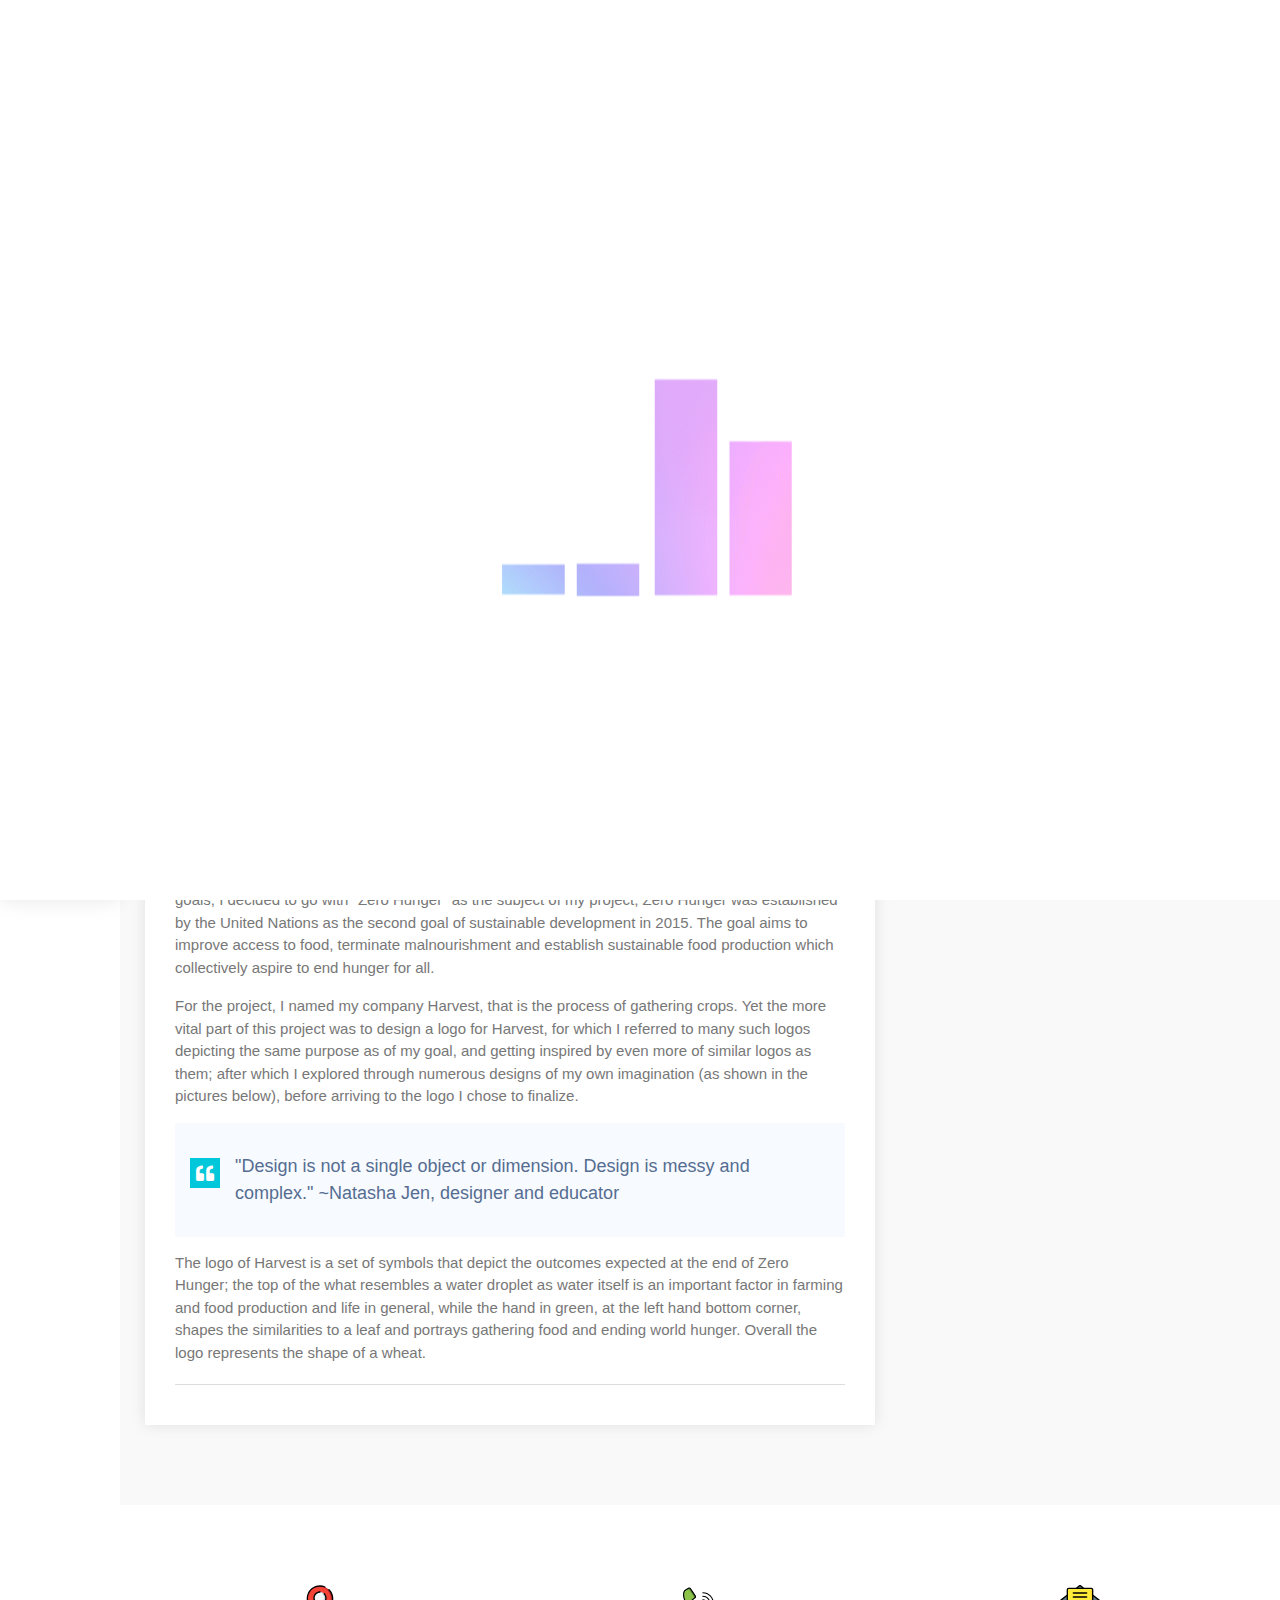
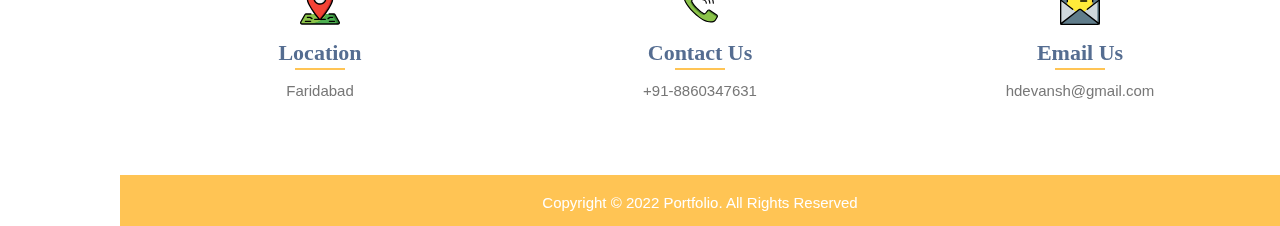
==== blog.html @ 3b9da75c "first commit" ====
<!doctype html>
<!-- 
Template Name: Portfolio Responsive HTML Template
Version: 1.0.6
Author: Kamleshyadav
Website: 
Purchase:
-->
<!--[if IE 8]> <html lang="en" class="ie8 no-js"> <![endif]-->
<!--[if IE 9]> <html lang="en" class="ie9 no-js"> <![endif]-->
<!--[if !IE]><!-->
<html lang="en">
	<head>
		<meta charset="utf-8">
		<meta name="viewport" content="width=device-width, initial-scale=1, shrink-to-fit=no">
		<meta name="description" content="Portfolio">
		<meta name="keywords" content="Creative, minimal, Portfolio, cv, business, Resume, Information, personal portfolio, Professional">
		<meta name="author" content="kamleshyadav">
		<meta name="MobileOptimized" content="320">
		<!--Start Style -->
		<link rel="stylesheet" href="assets/css/bootstrap.min.css">
		<link rel="stylesheet" href="assets/css/all.min.css">
		<link rel="stylesheet" href="assets/css/font.css">
		<link rel="stylesheet" href="assets/css/animate.css">
		<link rel="stylesheet" href="assets/css/style.css">
		<link rel="stylesheet" href="assets/css/scrollbar.css">
		<!-- Favicon Link -->
		<link rel="shortcut icon" type="image/png" href="assets/images/favicon.png">
		
		<title>Portfolio Responsive HTML Template</title>
	</head>
	<body>
		<!-- preloader section start -->
		<div class="preloader">
			<div class="status" ><img src="assets/images/2.gif" id="preloader_image" alt="loader">
			</div>
		</div>
		
		<!-- start side bar -->
		<div class="port_sidebar_wrapper mport_sidebar_wrapper">
			<div class="port_sidebar_profile">
				<a href="index.html" class="port_sidebar_position active">
					<div class="profile_circle ">
						<img src="assets/images/logo.png" alt="profile-image" class="img-fluid"/>
					</div>
				</a>
			</div>
			<div class="port_sidebar_nav">
				<div class="port_navigation">
					<ul class="nav_list">
						<li>
							<div class="tooltip_box">
								<a href="index.html#about_sec" class="siderbar_menuicon">
									<span class="first_micon">
										<svg class="nav_about_svg" xmlns="http://www.w3.org/2000/svg" xmlns:xlink="http://www.w3.org/1999/xlink" width="26px" height="26px">
											<defs>
											<filter id="Filter_0">
												<feFlood flood-color="rgb(255, 74, 74)" flood-opacity="1" result="floodOut" />
												<feComposite operator="atop" in="floodOut" in2="SourceGraphic" result="compOut" />
												<feBlend mode="normal" in="compOut" in2="SourceGraphic" />
											</filter>

											</defs>
											<g filter="url(#Filter_0)">
											<path fill-rule="evenodd"  fill="rgb(14, 15, 33)"
											 d="M21.937,13.863 L4.063,13.863 L4.063,7.776 L21.937,7.776 L21.937,13.863 ZM6.094,11.832 L19.906,11.832 L19.906,9.807 L6.094,9.807 L6.094,11.832 ZM21.937,3.866 L4.063,3.866 L4.063,5.897 L21.937,5.897 L21.937,3.866 ZM21.937,17.767 L12.188,17.767 L12.188,19.799 L21.937,19.799 L21.937,17.767 ZM10.156,21.830 L4.063,21.830 L4.063,15.742 L10.156,15.742 L10.156,21.830 ZM6.094,19.799 L8.125,19.799 L8.125,17.773 L6.094,17.773 L6.094,19.799 ZM22.953,26.000 L3.047,26.000 C1.367,26.000 0.000,24.633 0.000,22.953 L0.000,3.047 C0.000,1.367 1.367,0.000 3.047,0.000 L22.953,0.000 C24.633,0.000 26.000,1.367 26.000,3.047 L26.000,22.953 C26.000,24.633 24.633,26.000 22.953,26.000 L22.953,26.000 ZM3.047,2.031 C2.487,2.031 2.031,2.487 2.031,3.047 L2.031,22.953 C2.031,23.513 2.487,23.969 3.047,23.969 L22.953,23.969 C23.513,23.969 23.969,23.513 23.969,22.953 L23.969,3.047 C23.969,2.487 23.513,2.031 22.953,2.031 L3.047,2.031 Z"/>
											</g>
										</svg>
									</span>
									<span class="second_micon">
										
										<svg class="nav_about_svg" xmlns="http://www.w3.org/2000/svg" xmlns:xlink="http://www.w3.org/1999/xlink" width="26px" height="26px">
											<defs>
											<filter>
												<feFlood flood-color="rgb(255, 74, 74)" flood-opacity="1" result="floodOut" />
												<feComposite operator="atop" in="floodOut" in2="SourceGraphic" result="compOut" />
												<feBlend mode="normal" in="compOut" in2="SourceGraphic" />
											</filter>

											</defs>
											<g filter="url(#Filter_0)">
											<path fill-rule="evenodd"  fill="rgb(14, 15, 33)"
											 d="M21.937,13.863 L4.063,13.863 L4.063,7.776 L21.937,7.776 L21.937,13.863 ZM6.094,11.832 L19.906,11.832 L19.906,9.807 L6.094,9.807 L6.094,11.832 ZM21.937,3.866 L4.063,3.866 L4.063,5.897 L21.937,5.897 L21.937,3.866 ZM21.937,17.767 L12.188,17.767 L12.188,19.799 L21.937,19.799 L21.937,17.767 ZM10.156,21.830 L4.063,21.830 L4.063,15.742 L10.156,15.742 L10.156,21.830 ZM6.094,19.799 L8.125,19.799 L8.125,17.773 L6.094,17.773 L6.094,19.799 ZM22.953,26.000 L3.047,26.000 C1.367,26.000 0.000,24.633 0.000,22.953 L0.000,3.047 C0.000,1.367 1.367,0.000 3.047,0.000 L22.953,0.000 C24.633,0.000 26.000,1.367 26.000,3.047 L26.000,22.953 C26.000,24.633 24.633,26.000 22.953,26.000 L22.953,26.000 ZM3.047,2.031 C2.487,2.031 2.031,2.487 2.031,3.047 L2.031,22.953 C2.031,23.513 2.487,23.969 3.047,23.969 L22.953,23.969 C23.513,23.969 23.969,23.513 23.969,22.953 L23.969,3.047 C23.969,2.487 23.513,2.031 22.953,2.031 L3.047,2.031 Z"/>
											</g>
										</svg>										
									</span>
								</a>
								<span class="menu_tooltip">About</span>
							</div>
						</li>
						<li>
							<div class="tooltip_box">
								<a href="index.html#project_sec" class="siderbar_menuicon">
									<span class="first_micon">
										<svg class="nav__portfolio_svg" xmlns="http://www.w3.org/2000/svg" xmlns:xlink="http://www.w3.org/1999/xlink" width="26px" height="25px">
										<image  x="0px" y="0px" width="26px" height="25px"  xlink:href="[data-uri]" />
										</svg>										
									</span>
									<span class="second_micon">
										<svg class="nav__portfolio_svg" xmlns="http://www.w3.org/2000/svg" xmlns:xlink="http://www.w3.org/1999/xlink" width="26px" height="25px">
										<image  x="0px" y="0px" width="26px" height="25px"  xlink:href="[data-uri]" />
										</svg>
									</span>
								</a>
								<span class="menu_tooltip">Portfolio</span>
							</div>
						</li>
						<li>
							<div class="tooltip_box">
								<a href="index.html#testi_sec" class="siderbar_menuicon">
									<span class="first_micon">
										<svg class="nav_quotes_svg" xmlns="http://www.w3.org/2000/svg" viewBox="0 0 508.044 508.044">
											<g>
												<g>
													<path d="M0.108,352.536c0,66.794,54.144,120.938,120.937,120.938c66.794,0,120.938-54.144,120.938-120.938
														s-54.144-120.937-120.938-120.937c-13.727,0-26.867,2.393-39.168,6.61C109.093,82.118,230.814-18.543,117.979,64.303
														C-7.138,156.17-0.026,348.84,0.114,352.371C0.114,352.426,0.108,352.475,0.108,352.536z"/>
													<path d="M266.169,352.536c0,66.794,54.144,120.938,120.938,120.938s120.938-54.144,120.938-120.938S453.9,231.599,387.106,231.599
														c-13.728,0-26.867,2.393-39.168,6.61C375.154,82.118,496.875-18.543,384.04,64.303C258.923,156.17,266.034,348.84,266.175,352.371
														C266.175,352.426,266.169,352.475,266.169,352.536z"/>
												</g>
											</g>
										</svg>
									</span>
									<span class="second_micon">
										<svg class="nav_quotes_svg" xmlns="http://www.w3.org/2000/svg" viewBox="0 0 508.044 508.044">
											<g>
												<g>
													<path d="M0.108,352.536c0,66.794,54.144,120.938,120.937,120.938c66.794,0,120.938-54.144,120.938-120.938
														s-54.144-120.937-120.938-120.937c-13.727,0-26.867,2.393-39.168,6.61C109.093,82.118,230.814-18.543,117.979,64.303
														C-7.138,156.17-0.026,348.84,0.114,352.371C0.114,352.426,0.108,352.475,0.108,352.536z"/>
													<path d="M266.169,352.536c0,66.794,54.144,120.938,120.938,120.938s120.938-54.144,120.938-120.938S453.9,231.599,387.106,231.599
														c-13.728,0-26.867,2.393-39.168,6.61C375.154,82.118,496.875-18.543,384.04,64.303C258.923,156.17,266.034,348.84,266.175,352.371
														C266.175,352.426,266.169,352.475,266.169,352.536z"/>
												</g>
											</g>
										</svg>
									</span>
								</a>
								<span class="menu_tooltip">Testimonial</span>
							</div>
						</li>
						<li>
							<div class="tooltip_box">
								<a href="index.html#contact_sec" class="siderbar_menuicon">
									<span class="first_micon">
										<svg  xmlns="http://www.w3.org/2000/svg" viewBox="0 0 480.56 480.56" class="nav_contact_svg" width="20px" height="20px">
											<g>
												<g>
													<path d="M365.354,317.9c-15.7-15.5-35.3-15.5-50.9,0c-11.9,11.8-23.8,23.6-35.5,35.6c-3.2,3.3-5.9,4-9.8,1.8
														c-7.7-4.2-15.9-7.6-23.3-12.2c-34.5-21.7-63.4-49.6-89-81c-12.7-15.6-24-32.3-31.9-51.1c-1.6-3.8-1.3-6.3,1.8-9.4
														c11.9-11.5,23.5-23.3,35.2-35.1c16.3-16.4,16.3-35.6-0.1-52.1c-9.3-9.4-18.6-18.6-27.9-28c-9.6-9.6-19.1-19.3-28.8-28.8
														c-15.7-15.3-35.3-15.3-50.9,0.1c-12,11.8-23.5,23.9-35.7,35.5c-11.3,10.7-17,23.8-18.2,39.1c-1.9,24.9,4.2,48.4,12.8,71.3
														c17.6,47.4,44.4,89.5,76.9,128.1c43.9,52.2,96.3,93.5,157.6,123.3c27.6,13.4,56.2,23.7,87.3,25.4c21.4,1.2,40-4.2,54.9-20.9
														c10.2-11.4,21.7-21.8,32.5-32.7c16-16.2,16.1-35.8,0.2-51.8C403.554,355.9,384.454,336.9,365.354,317.9z"/>
													<path d="M346.254,238.2l36.9-6.3c-5.8-33.9-21.8-64.6-46.1-89c-25.7-25.7-58.2-41.9-94-46.9l-5.2,37.1
														c27.7,3.9,52.9,16.4,72.8,36.3C329.454,188.2,341.754,212,346.254,238.2z"/>
													<path d="M403.954,77.8c-42.6-42.6-96.5-69.5-156-77.8l-5.2,37.1c51.4,7.2,98,30.5,134.8,67.2c34.9,34.9,57.8,79,66.1,127.5
														l36.9-6.3C470.854,169.3,444.354,118.3,403.954,77.8z"/>
												</g>
											</g>
										</svg>
									</span>
									<span class="second_micon">
										<svg  xmlns="http://www.w3.org/2000/svg" viewBox="0 0 480.56 480.56" class="nav_contact_svg" width="20px" height="20px">
											<g>
												<g>
													<path d="M365.354,317.9c-15.7-15.5-35.3-15.5-50.9,0c-11.9,11.8-23.8,23.6-35.5,35.6c-3.2,3.3-5.9,4-9.8,1.8
														c-7.7-4.2-15.9-7.6-23.3-12.2c-34.5-21.7-63.4-49.6-89-81c-12.7-15.6-24-32.3-31.9-51.1c-1.6-3.8-1.3-6.3,1.8-9.4
														c11.9-11.5,23.5-23.3,35.2-35.1c16.3-16.4,16.3-35.6-0.1-52.1c-9.3-9.4-18.6-18.6-27.9-28c-9.6-9.6-19.1-19.3-28.8-28.8
														c-15.7-15.3-35.3-15.3-50.9,0.1c-12,11.8-23.5,23.9-35.7,35.5c-11.3,10.7-17,23.8-18.2,39.1c-1.9,24.9,4.2,48.4,12.8,71.3
														c17.6,47.4,44.4,89.5,76.9,128.1c43.9,52.2,96.3,93.5,157.6,123.3c27.6,13.4,56.2,23.7,87.3,25.4c21.4,1.2,40-4.2,54.9-20.9
														c10.2-11.4,21.7-21.8,32.5-32.7c16-16.2,16.1-35.8,0.2-51.8C403.554,355.9,384.454,336.9,365.354,317.9z"/>
													<path d="M346.254,238.2l36.9-6.3c-5.8-33.9-21.8-64.6-46.1-89c-25.7-25.7-58.2-41.9-94-46.9l-5.2,37.1
														c27.7,3.9,52.9,16.4,72.8,36.3C329.454,188.2,341.754,212,346.254,238.2z"/>
													<path d="M403.954,77.8c-42.6-42.6-96.5-69.5-156-77.8l-5.2,37.1c51.4,7.2,98,30.5,134.8,67.2c34.9,34.9,57.8,79,66.1,127.5
														l36.9-6.3C470.854,169.3,444.354,118.3,403.954,77.8z"/>
												</g>
											</g>
										</svg>
									</span>
								</a>
								<span class="menu_tooltip">Contact</span>
							</div>
						</li>
					</ul>
				</div>
			</div>
			<div class="port_sidebar_social">
				<div class="port__social_box">
					<div class="port__followus">
						<p>Follow Me</p>
					</div>
					<ul class="social_list">
						<li>
							<a href="https://www.behance.net/devanshhasija" class="siderbar_icon" target="_blank">
								<span class="first_icon"><i class="fab fa-behance nav_in"></i></span>
								<span class="second_icon"><i class="fab fa-behance nav_in"></i></span>
							</a>
						</li>
						<li>
							<a href="https://www.linkedin.com/in/hdevansh/" class="siderbar_icon" target="_blank">
								<span class="first_icon"><i class="fab fa-linkedin-in nav_in"></i></span>
								<span class="second_icon"><i class="fab fa-linkedin-in nav_in"></i></span>
							</a>
						</li>
						<li>
							<a href="https://api.whatsapp.com/send?phone=8860347631&text=Hey,%20I%20am%20Devansh" class="siderbar_icon" target="_blank">
								<span class="first_icon"><i class="fab fa-whatsapp nav_whats"></i></span>
								<span class="second_icon"><i class="fab fa-whatsapp nav_whats"></i></span>
							</a>
						</li>
						<li>
							<a href="https://www.instagram.com/devanshhasija/" class="siderbar_icon" target="_blank">
								<span class="first_icon"><i class="fab fa-instagram nav_insta"></i></span>
								<span class="second_icon"><i class="fab fa-instagram nav_insta"></i></span>
							</a>
						</li>
						
					</ul>
				</div>	
			</div>
		</div>
		<!-- End side bar -->
		<div class="port_togglebox">
			<span></span>
			<span></span>
			<span></span>
		</div>
		<!-- ================== start inner section ================== -->
		<div class="port_sec_warapper"> 
			<div class="port_singleblog_wrapper prt_toppadder80 prt_bottompadder80 ">
				<div class="container">
					<div class="row">
						<div class="col-lg-8">
							<div class="blog_wrapper">
								<div class="blog_data">
									<div class="blog_thumb">
										<div class="slideshow-container">
											<div class="mySlides dis">
											  <img src="assets/images/logoPdf/logo_compressed_page-0001.jpg" style="width:100%">
											</div>
										  
											<div class="mySlides dis">
											  <img src="assets/images/logoPdf/logo_compressed_page-0002.jpg" style="width:100%">
											</div>
										  
											<div class="mySlides dis">
											  <img src="assets/images/logoPdf/logo_compressed_page-0003.jpg" style="width:100%">
											</div>

											<div class="mySlides dis">
												<img src="assets/images/logoPdf/logo_compressed_page-0004.jpg" style="width:100%">
											  </div>
											
											  <div class="mySlides dis">
												<img src="assets/images/logoPdf/logo_compressed_page-0005.jpg" style="width:100%">
											  </div>
											
											  <div class="mySlides dis">
												<img src="assets/images/logoPdf/logo_compressed_page-0006.jpg" style="width:100%">
											  </div>

											  <div class="mySlides dis">
												<img src="assets/images/logoPdf/logo_compressed_page-0007.jpg" style="width:100%">
											  </div>
											
											  <div class="mySlides dis">
												<img src="assets/images/logoPdf/logo_compressed_page-0008.jpg" style="width:100%">
											  </div>
											
											  <div class="mySlides dis">
												<img src="assets/images/logoPdf/logo_compressed_page-0009.jpg" style="width:100%">
											  </div>

											  <div class="mySlides dis">
												<img src="assets/images/logoPdf/logo_compressed_page-0010.jpg" style="width:100%">
											  </div>
											
											  <div class="mySlides dis">
												<img src="assets/images/logoPdf/logo_compressed_page-0011.jpg" style="width:100%">
											  </div>
											
											  <div class="mySlides dis">
												<img src="assets/images/logoPdf/logo_compressed_page-0012.jpg" style="width:100%">
											  </div>

											  <div class="mySlides dis">
												<img src="assets/images/logoPdf/logo_compressed_page-0013.jpg" style="width:100%">
											  </div>
											
											  <div class="mySlides dis">
												<img src="assets/images/logoPdf/logo_compressed_page-0014.jpg" style="width:100%">
											  </div>
											
											  <div class="mySlides dis">
												<img src="assets/images/logoPdf/logo_compressed_page-0015.jpg" style="width:100%">
											  </div>

											  <div class="mySlides dis">
												<img src="assets/images/logoPdf/logo_compressed_page-0016.jpg" style="width:100%">
											  </div>
										  
											<a class="prev" onclick="plusSlides(-1)">&#10094;</a>
											<a class="next" onclick="plusSlides(1)">&#10095;</a>
										  </div>
									</div>
									<div class="blog_content">
										<div class="blog_postinfo pb-3">
											<ul>
												<li><a href="javascript:;"> <i class="fas fa-calendar-alt"></i> january 21st, 2019</a></li>
											</ul>
										</div>
										<h4 class="blog_heading">How To Make A Logo.</h4>
										<p class="pt-3 pb-3">The logo was derived after taking into consideration the seventeen goals of sustainable development (utilizing the scarce resources for the current society in a manner that does not compromise the caliber of the future generations to meet their own requirements), that are; No Poverty, Zero Hunger, Good Health and Well Being, Quality Education, Gender Equality, Clean Water and Sanitation, Affordable and Clean Energy, Decent Work and Economic Growth, Industry, Innovation and Infrastructure, Reduced Inequality, Sustainable Cities and Communities, Responsible Consumption and Production, Climate Action, Life Below Water, Life On Land, Peace, Justice, and Strong Institutions, and last but not the least; Partnerships for the Goals. After a brief inspection of all these goals, I decided to go with "Zero Hunger" as the subject of my project; Zero Hunger was established by the United Nations as the second goal of sustainable development in 2015. The goal aims to improve access to food, terminate malnourishment and establish sustainable food production which collectively aspire to end hunger for all.</p>
										
										<p>For the project, I named my company Harvest, that is the process of gathering crops. Yet the more vital part of this project was to design a logo for Harvest, for which I referred to many such logos depicting the same purpose as of my goal, and getting inspired by even more of similar logos as them; after which I explored through numerous designs of my own imagination (as shown in the pictures below), before arriving to the logo I chose to finalize.</p>
										<blockquote>
											<i class="fas fa-quote-left blockquote_icon"></i>"Design is not a single object or dimension. Design is messy and complex." ~Natasha Jen, designer and educator</blockquote>
										<p>The logo of Harvest is a set of symbols that depict the outcomes expected at the end of Zero Hunger; the top of the what resembles a water droplet as water itself is an important factor in farming and food production and life in general, while the hand in green, at the left hand bottom corner, shapes the similarities  to a leaf and portrays gathering food and ending world hunger. Overall the logo represents the shape of a wheat.</p>
										<div class="blog_shareinfo">
										</div>
									</div>
								</div>
							</div>
						</div>
						<div class="col-lg-4">
							<div class="blogsidebar_wrapper">
								<div class="widget repost_widget">
									<h4 class="widget_title">Recent Post</h4>
									<div class="widget_rp">
										<ul>
											<li>
												<div class="rp_thumb"><a href="blog2.html"><img src="http://via.placeholder.com/90x90" alt="image" class="img-fluid"/></a></div>
												<div class="rp_data">
												<a href="blog2.html" class="rp_heading">Event Promo Animation Video | After Effects</a>
												<div><a href="blog2.html" class="rp_date">january 21st, 2019</a></div>
												</div>
											</li>
											<li>
												<div class="rp_thumb"><a href="blog1.html"><img src="http://via.placeholder.com/90x90" alt="image" class="img-fluid"/></a></div>
												<div class="rp_data">
												<a href="blog1.html" class="rp_heading">From A to Zine: When Artemis met Parzival</a>
												<div><a href="blog1.html" class="rp_date">january 21st, 2019</a></div>
												</div>
											</li>
											<li>
												<div class="rp_thumb"><a href="blog3.html"><img src="http://via.placeholder.com/90x90" alt="image" class="img-fluid"/></a></div>
												<div class="rp_data">
												<a href="blog3.html" class="rp_heading">Sun Conure: Guide to a perfect animal</a>
												<div><a href="blog3.html" class="rp_date">January 21st, 2019</a></div>
												</div>
											</li>
											<li>
												<div class="rp_thumb"><a href="blog4.html"><img src="http://via.placeholder.com/90x90" alt="image" class="img-fluid"/></a></div>
												<div class="rp_data">
												<a href="blog4.html" class="rp_heading">Advertisement Review</a>
												<div><a href="blog4.html" class="rp_date">January 21st, 2019</a></div>
												</div>
											</li>
											<li>
												<div class="rp_thumb"><a href="blog5.html"><img src="http://via.placeholder.com/90x90" alt="image" class="img-fluid"/></a></div>
												<div class="rp_data">
												<a href="blog5.html" class="rp_heading">How to Help Delivery Drivers in Covid-19</a>
												<div><a href="blog5.html" class="rp_date">January 21st, 2019</a></div>
												</div>
											</li>
										</ul>
									</div>
								</div>
							</div>
						</div>	
					</div>	
				</div>
			</div>	
			<div class="port_footer_setions prt_toppadder80"> <!-- start footer section  -->
					<div class="footer_section">
						<div class="container">
							<div class="footer_contact_info">
								<div class="row">
									<div class="col-sm-4 text-center">
										<div class="contact_info">
											<div class="info_img">
												<svg xmlns="http://www.w3.org/2000/svg" viewBox="0 0 511.998 511.998" style="enable-background:new 0 0 511.998 511.998;" width="40px" height="40px">
												<g transform="translate(0 -1)">
													<g transform="translate(1 2)">
														<path style="fill:#8BC34A;" d="M371.27,370.218h60.817c6.507-0.055,12.539,3.398,15.787,9.037l52.463,93.867
															c2.889,5.405,2.659,11.945-0.605,17.133c-3.263,5.188-9.058,8.228-15.182,7.964H25.457c-6.123,0.264-11.918-2.776-15.182-7.964
															c-3.263-5.188-3.494-11.728-0.605-17.133l52.463-93.867c3.247-5.639,9.28-9.092,15.787-9.037H371.27z"/>
														<path style="fill:#2E7D32;" d="M484.55,498.218H127.003c0,0,170.667-17.067,213.333-128h91.733
															c6.513-0.07,12.554,3.391,15.787,9.045l52.48,93.867c2.885,5.405,2.652,11.941-0.611,17.126
															C496.463,495.441,490.671,498.48,484.55,498.218z"/>
														<path style="fill:#4CAF50;" d="M450.417,498.218H127.003c0,0,170.667-17.067,213.333-128h57.6
															c6.513-0.07,12.554,3.391,15.787,9.045l52.48,93.867c2.885,5.405,2.652,11.941-0.611,17.126
															C462.33,495.441,456.538,498.48,450.417,498.218z"/>
														<path style="fill:#C52828;" d="M417.137,174.207c0,22.357-10.155,50.688-25.344,80.555
															c-16.467,31.182-35.086,61.178-55.723,89.771c-20.309,28.587-40.533,54.357-55.723,72.96c-4.608,5.717-8.789,10.667-12.288,14.933
															c-3.195,3.81-7.897,6.032-12.869,6.081c-4.972,0.049-9.717-2.079-12.987-5.825l-0.256-0.256
															c-3.499-4.267-7.68-9.216-12.288-14.933c-15.189-18.603-35.499-44.373-55.723-72.96c-20.667-28.573-39.288-58.571-55.723-89.771
															c-15.189-29.867-25.344-58.197-25.344-80.555c-0.104-65.237,38.901-124.181,98.987-149.589
															c16.004-6.802,33.009-10.952,50.347-12.288c4.181-0.341,8.533-0.512,12.8-0.512c43.021,0,84.279,17.099,114.688,47.531
															C400.151,89.802,417.224,131.135,417.137,174.207z"/>
														<path style="fill:#F44335;" d="M391.537,174.207c0,22.357-10.155,50.688-25.344,80.555
															c-16.467,31.182-35.086,61.178-55.723,89.771c-20.309,28.587-40.533,54.357-55.723,72.96c-4.608,5.717-8.789,10.667-12.288,14.933
															l-0.256,0.256l-0.256-0.256c-3.499-4.267-7.68-9.216-12.288-14.933c-15.189-18.603-35.499-44.373-55.723-72.96
															c-20.667-28.573-39.288-58.571-55.723-89.771c-15.189-29.867-25.344-58.197-25.344-80.555
															c-0.104-65.237,38.901-124.181,98.987-149.589c16.004-6.802,33.009-10.952,50.347-12.288c17.338,1.336,34.343,5.486,50.347,12.288
															C352.649,50.009,391.661,108.964,391.537,174.207z"/>
														<path style="fill:#CFD8DC;" d="M331.803,165.418c-0.066,42.388-34.412,76.734-76.8,76.8c-4.287,0.005-8.568-0.337-12.8-1.024
															c-36.92-6.316-63.914-38.32-63.914-75.776s26.994-69.46,63.914-75.776c4.232-0.687,8.513-1.029,12.8-1.024
															C297.392,88.683,331.738,123.029,331.803,165.418z"/>
														<path style="fill:#F5F5F5;" d="M306.203,165.418c-0.088,37.454-27.089,69.423-64,75.776c-36.92-6.316-63.914-38.32-63.914-75.776
															s26.994-69.46,63.914-75.776C279.115,95.994,306.116,127.964,306.203,165.418z"/>
													</g>
													<g>
														<path d="M167.974,351.473c21.086,29.73,42.138,56.32,56.09,73.446c2.031,2.492,3.934,4.804,5.777,7.031h-42.103
															c-4.713,0-8.533,3.82-8.533,8.533s3.82,8.533,8.533,8.533H324.27c4.713,0,8.533-3.82,8.533-8.533s-3.821-8.533-8.533-8.533
															h-42.103c1.843-2.227,3.746-4.54,5.786-7.031c13.943-17.067,34.987-43.716,56.081-73.446
															c20.929-28.905,39.767-59.267,56.371-90.854c17.425-34.219,26.266-62.626,26.266-84.437c0.058-45.321-17.926-88.801-49.98-120.841
															c-2.141-2.22-5.313-3.112-8.297-2.333c-2.984,0.779-5.316,3.107-6.099,6.09c-0.783,2.983,0.104,6.156,2.321,8.3
															c28.852,28.844,45.039,67.985,44.988,108.783c0,19.098-8.209,44.902-24.405,76.689c-16.229,30.855-34.64,60.512-55.091,88.747
															c-20.804,29.346-41.6,55.637-55.381,72.533c-4.582,5.615-8.704,10.581-12.22,14.78c-1.641,1.874-4.011,2.948-6.502,2.948
															c-2.491,0-4.861-1.075-6.502-2.948c-3.516-4.198-7.637-9.165-12.22-14.78c-13.781-16.887-34.577-43.179-55.381-72.533
															c-20.451-28.234-38.862-57.892-55.091-88.747c-16.213-31.787-24.405-57.591-24.405-76.689
															c-0.005-61.809,36.959-117.627,93.867-141.747c38.238-16.034,81.314-16.034,119.552,0c2.808,1.191,6.038,0.793,8.472-1.044
															c2.435-1.836,3.705-4.832,3.332-7.859c-0.373-3.027-2.332-5.625-5.14-6.815c-86.898-36.652-187.056,4.062-223.735,90.948
															c-8.895,21.046-13.457,43.669-13.414,66.517c0,21.811,8.841,50.219,26.266,84.48C128.208,292.234,147.047,322.582,167.974,351.473
															z"/>
														<path d="M256.003,99.151c4.713,0,8.533-3.821,8.533-8.533c0-4.713-3.821-8.533-8.533-8.533
															c-40.71-0.001-75.752,28.757-83.695,68.685c-7.943,39.928,13.426,79.906,51.037,95.486c37.611,15.58,80.99,2.421,103.608-31.428
															c22.618-33.849,18.175-78.962-10.611-107.749c-2.142-2.218-5.315-3.108-8.299-2.327c-2.983,0.781-5.313,3.111-6.094,6.094
															c-0.781,2.984,0.109,6.156,2.327,8.299c23.03,23.029,26.585,59.118,8.492,86.198c-18.093,27.08-52.796,37.608-82.885,25.146
															c-30.089-12.462-47.186-44.444-40.833-76.387S223.435,99.152,256.003,99.151z"/>
														<path d="M26.457,508.751H485.55c9.426,0.114,18.192-4.829,22.972-12.954c4.539-7.633,4.64-17.113,0.265-24.841l-52.48-93.867
															c-4.745-8.34-13.624-13.466-23.219-13.406H372.27c-4.713,0-8.533,3.821-8.533,8.533c0,4.713,3.821,8.533,8.533,8.533h60.817
															c3.416-0.066,6.603,1.715,8.337,4.659l52.463,93.867c1.429,2.442,1.399,5.471-0.077,7.885c-1.743,2.88-4.895,4.605-8.26,4.523
															H26.457c-3.362,0.08-6.51-1.646-8.252-4.523c-1.476-2.414-1.505-5.443-0.077-7.885l52.463-93.867
															c1.731-2.943,4.915-4.724,8.329-4.659h60.817c4.713,0,8.533-3.821,8.533-8.533c0-4.713-3.821-8.533-8.533-8.533H78.92
															c-9.6-0.063-18.486,5.063-23.236,13.406L3.212,470.957c-4.375,7.728-4.274,17.208,0.265,24.841
															C8.258,503.925,17.028,508.868,26.457,508.751z"/>
														<path d="M418.137,406.351h-34.133c-1.685,0.003-3.332,0.501-4.736,1.434l-25.6,17.067c-3.921,2.616-4.979,7.915-2.364,11.836
															c2.616,3.921,7.915,4.979,11.836,2.364l23.424-15.633h31.573c4.713,0,8.533-3.82,8.533-8.533S422.85,406.351,418.137,406.351z"/>
														<path d="M366.937,466.084c0,4.713,3.82,8.533,8.533,8.533h68.267c4.713,0,8.533-3.82,8.533-8.533s-3.821-8.533-8.533-8.533H375.47
															C370.757,457.551,366.937,461.371,366.937,466.084z"/>
														<path d="M153.603,440.484c3.762,0.005,7.083-2.455,8.176-6.055c1.093-3.6-0.301-7.491-3.431-9.578l-25.6-17.067
															c-1.406-0.934-3.056-1.433-4.745-1.434H93.87c-4.713,0-8.533,3.82-8.533,8.533s3.821,8.533,8.533,8.533h31.573l23.45,15.633
															C150.288,439.981,151.927,440.48,153.603,440.484z"/>
														<path d="M68.27,457.551c-4.713,0-8.533,3.821-8.533,8.533s3.821,8.533,8.533,8.533h68.267c4.713,0,8.533-3.82,8.533-8.533
															s-3.82-8.533-8.533-8.533H68.27z"/>
													</g>
												</g>
												</svg>

											</div>
											<h2 class="footer_heading">Location</h2>
											<p>Faridabad</p>
										</div>
									</div>
									<div class="col-sm-4 text-center">
										<div class="contact_info">
											<div class="info_img">
												<svg xmlns="http://www.w3.org/2000/svg" viewBox="0 0 512.076 512.076" width="35px" height="40px">
												<g transform="translate(-1 -1)">
													<g transform="translate(2 2)">
														<path style="fill:#558B30;" d="M499.423,430.246l-26.027,43.349c-4.39,7.359-10.476,13.561-17.749,18.091
															c-4.15,2.614-8.665,4.598-13.397,5.888c-43.179,11.861-138.496,14.336-291.243-138.496S0.649,111.014,12.511,67.835
															c1.29-4.732,3.274-9.247,5.888-13.397c4.53-7.274,10.732-13.359,18.091-17.749l43.349-26.027
															c9.899-5.927,22.707-3.035,29.099,6.571l37.632,56.32l31.488,47.275c6.226,9.447,4.187,22.088-4.693,29.099l-10.411,8.107
															l-28.416,22.016c-8.363,6.532-10.781,18.151-5.717,27.477c11.435,20.48,22.187,44.629,75.605,98.133s77.653,64.171,98.133,75.605
															c9.326,5.063,20.945,2.646,27.477-5.717l22.016-28.416l8.107-10.411c7.011-8.881,19.651-10.919,29.099-4.693l48.725,32.512
															l54.869,36.608C502.457,407.538,505.349,420.347,499.423,430.246z"/>
														<path style="fill:#8BC34A;" d="M482.356,447.312l-26.027,43.349c-0.256,0.341-0.427,0.683-0.683,1.024
															c-4.15,2.614-8.665,4.598-13.397,5.888c-43.179,11.861-138.496,14.336-291.243-138.496S0.649,111.014,12.511,67.835
															c1.29-4.732,3.274-9.247,5.888-13.397c0.341-0.256,0.683-0.427,1.024-0.683l43.349-26.027c9.899-5.927,22.707-3.035,29.099,6.571
															l37.632,56.32l31.488,47.275c6.15,9.464,4.12,22.049-4.693,29.099l-28.587,22.187l-10.24,7.936
															c-8.382,6.52-10.803,18.155-5.717,27.477c11.435,20.48,22.187,44.629,75.605,98.133s77.653,64.171,98.133,75.605
															c9.323,5.086,20.957,2.665,27.477-5.717l7.936-10.24l22.187-28.587c7.05-8.814,19.635-10.843,29.099-4.693l48.725,32.512
															l54.869,36.608C485.391,424.605,488.283,437.414,482.356,447.312z"/>
													</g>
													<g>
														<path d="M406.413,513.056c13.543,0.058,27.033-1.704,40.107-5.239c15.212-4.264,28.18-14.256,36.181-27.878l26.061-43.315
															c8.301-13.791,4.282-31.672-9.122-40.585l-103.646-69.12c-13.153-8.701-30.785-5.838-40.508,6.579l-30.191,38.818
															c-3.881,5.116-10.933,6.6-16.546,3.482l-5.743-3.166c-19.038-10.377-42.726-23.296-90.453-71.04
															c-47.727-47.744-60.672-71.45-71.049-90.453l-3.149-5.743c-3.161-5.612-1.705-12.695,3.413-16.606l38.793-30.182
															c12.412-9.725,15.279-27.351,6.588-40.508l-69.12-103.646C109.12,1.056,91.25-2.966,77.461,5.323L34.12,31.358
															C20.502,39.364,10.511,52.33,6.242,67.539c-15.607,56.866-3.866,155.008,140.706,299.597
															C261.952,482.131,347.567,513.056,406.413,513.056z M22.703,72.054c3.116-10.968,10.354-20.307,20.198-26.061l43.341-26.001
															c5.983-3.6,13.739-1.855,17.604,3.959l37.547,56.371l31.514,47.266c3.774,5.707,2.534,13.356-2.85,17.579l-38.801,30.182
															c-11.808,9.029-15.18,25.366-7.91,38.332l3.081,5.598c10.906,20.002,24.465,44.885,73.967,94.379s74.377,63.053,94.37,73.958
															l5.606,3.089c12.966,7.269,29.303,3.898,38.332-7.91l30.182-38.801c4.224-5.381,11.87-6.62,17.579-2.85l103.637,69.12
															c5.819,3.863,7.564,11.622,3.959,17.604l-26.001,43.341c-5.746,9.832-15.072,17.061-26.027,20.173
															c-52.497,14.413-144.213,2.475-283.008-136.32S8.29,124.559,22.703,72.054z"/>
														<path d="M291.161,86.39c80.081,0.089,144.977,64.986,145.067,145.067c0,4.713,3.821,8.533,8.533,8.533
															c4.713,0,8.533-3.821,8.533-8.533c-0.099-89.503-72.631-162.035-162.133-162.133c-4.713,0-8.533,3.82-8.533,8.533
															C282.628,82.569,286.448,86.39,291.161,86.39z"/>
														<path d="M291.161,137.59c51.816,0.061,93.806,42.051,93.867,93.867c0,4.713,3.82,8.533,8.533,8.533s8.533-3.821,8.533-8.533
															c-0.071-61.238-49.696-110.863-110.933-110.933c-4.713,0-8.533,3.821-8.533,8.533C282.628,133.769,286.448,137.59,291.161,137.59z
															"/>
														<path d="M291.161,188.79c23.552,0.028,42.638,19.114,42.667,42.667c0,4.713,3.82,8.533,8.533,8.533s8.533-3.821,8.533-8.533
															c-0.038-32.974-26.759-59.696-59.733-59.733c-4.713,0-8.533,3.821-8.533,8.533S286.448,188.79,291.161,188.79z"/>
													</g>
												</g>
												</svg>
											</div>
											<h2 class="footer_heading">Contact Us</h2>
											<p><a href="javascript:;">+91-8860347631</a></p>
										</div>
									</div>
									<div class="col-sm-4 text-center">
										<div class="contact_info">
											<div class="info_img">
												<svg xmlns="http://www.w3.org/2000/svg" viewBox="0 0 511.991 511.991" width="40px" height="40px">
												<g>
													<g transform="translate(1 1)">
														<path style="fill:#607D8B;" d="M502.458,195.243v290.133c-0.028,9.414-7.653,17.039-17.067,17.067h-460.8
															c-9.414-0.028-17.039-7.653-17.067-17.067V195.243l3.584-2.731l2.133,2.731h483.499l2.133-2.731L502.458,195.243z"/>
														<path style="fill:#CFD8DC;" d="M476.858,195.243v290.133c-0.028,9.414-7.653,17.039-17.067,17.067h-435.2
															c-9.414-0.028-17.039-7.653-17.067-17.067V195.243h463.616l2.133-2.731L476.858,195.243z"/>
														<path style="fill:#607D8B;" d="M498.874,192.513l-2.133,2.731l-233.216,179.2h-17.067l-233.216-179.2l-2.133-2.731l81.749-63.573
															l112.469-87.296l39.339-30.549c6.054-4.779,14.596-4.779,20.651,0l39.339,30.549l112.469,87.296L498.874,192.513z"/>
														<path style="fill:#FDD834;" d="M417.125,58.71v197.717l-25.6,19.712l-128,98.304h-17.067l-153.6-118.016V58.71
															c0.028-9.414,7.653-17.039,17.067-17.067h290.133C409.472,41.671,417.097,49.296,417.125,58.71z"/>
														<path style="fill:#FFEB3A;" d="M391.525,58.71v217.429l-128,98.304h-17.067l-153.6-118.016V58.71
															c0.028-9.414,7.653-17.039,17.067-17.067h264.533C383.872,41.671,391.497,49.296,391.525,58.71z"/>
														<path style="fill:#607D8B;" d="M499.13,495.446c-3.185,4.409-8.299,7.014-13.739,6.997h-460.8
															c-5.439,0.016-10.553-2.588-13.739-6.997l195.499-151.808l38.315-29.781c6.054-4.779,14.596-4.779,20.651,0l38.315,29.781
															L499.13,495.446z"/>
													</g>
													<g>
														<path d="M511.539,193.999c-0.118-0.505-0.281-0.999-0.486-1.476c-0.244-0.452-0.529-0.881-0.853-1.28
															c-0.338-0.489-0.727-0.941-1.161-1.348c-0.137-0.119-0.196-0.282-0.341-0.393l-82.039-63.735V59.71
															c0-14.138-11.462-25.6-25.6-25.6h-92.476L271.556,5.361c-9.149-7.128-21.972-7.128-31.121,0L203.401,34.11h-92.476
															c-14.138,0-25.6,11.462-25.6,25.6v66.057L3.294,189.502c-0.145,0.111-0.205,0.273-0.341,0.393
															c-0.434,0.407-0.823,0.859-1.161,1.348c-0.324,0.399-0.61,0.828-0.853,1.28c-0.207,0.476-0.37,0.97-0.486,1.476
															c-0.178,0.555-0.295,1.127-0.35,1.707c0,0.171-0.102,0.324-0.102,0.503v290.167c0.034,2.748,0.515,5.471,1.425,8.064
															c-1.959,2.954-1.867,6.816,0.229,9.674s5.752,4.106,9.158,3.126c4.312,3.081,9.48,4.737,14.78,4.736h460.8
															c5.322-0.011,10.506-1.691,14.822-4.804c0.728,0.224,1.483,0.347,2.244,0.367c3.117,0.018,5.991-1.68,7.479-4.419
															c1.488-2.739,1.349-6.074-0.362-8.68c0.907-2.593,1.385-5.317,1.417-8.064V196.243c0-0.179-0.094-0.333-0.102-0.503
															C511.836,195.148,511.719,194.565,511.539,193.999z M250.871,18.827c2.98-2.368,7.2-2.368,10.18,0l19.686,15.283h-49.493
															L250.871,18.827z M93.858,221.843c4.713,0,8.533-3.821,8.533-8.533V59.71c0-4.713,3.821-8.533,8.533-8.533h290.133
															c4.713,0,8.533,3.821,8.533,8.533v153.6c0,4.713,3.82,8.533,8.533,8.533s8.533-3.821,8.533-8.533v-65.937l60.032,46.643
															L344.371,304.531c-3.723,2.891-4.397,8.253-1.506,11.977c2.891,3.723,8.253,4.397,11.977,1.506l140.083-108.774v272.341
															L271.539,308.09c-9.143-7.118-21.952-7.118-31.095,0L17.058,481.581V209.239l139.836,108.587
															c3.726,2.889,9.088,2.211,11.977-1.515c2.889-3.725,2.211-9.088-1.515-11.977L25.293,194.016l60.032-46.643v65.937
															C85.325,218.023,89.145,221.843,93.858,221.843z M484.275,494.91H27.708l223.164-173.346c2.982-2.354,7.19-2.354,10.172,0
															L484.275,494.91z"/>
														<path d="M170.658,110.91h170.667c4.713,0,8.533-3.821,8.533-8.533c0-4.713-3.82-8.533-8.533-8.533H170.658
															c-4.713,0-8.533,3.821-8.533,8.533C162.125,107.089,165.945,110.91,170.658,110.91z"/>
														<path d="M170.658,162.11h170.667c4.713,0,8.533-3.821,8.533-8.533c0-4.713-3.82-8.533-8.533-8.533H170.658
															c-4.713,0-8.533,3.821-8.533,8.533C162.125,158.289,165.945,162.11,170.658,162.11z"/>
														<path d="M341.325,196.243h-76.8c-4.713,0-8.533,3.821-8.533,8.533s3.82,8.533,8.533,8.533h76.8c4.713,0,8.533-3.82,8.533-8.533
															S346.038,196.243,341.325,196.243z"/>
													</g>
												</g>
												</svg>
											</div>
											<h2 class="footer_heading">Email Us</h2>
											<p><a href="javascript:;">hdevansh@gmail.com</a></p>
										</div>
									</div>
									
								</div>
							</div>
						</div>
						<div class="copy_right_wrapper ">
							<div class="col-12 text-center">
								<p class="copy_right">Copyright &copy; 2022 <a href="javascript:;">Portfolio.</a> All Rights Reserved</p>
							</div>
						</div>
					</div>
				</div><!-- End Footer section  -->
		</div> 
		
		<!-- ================== End inner section ================== -->
		
		<!-- go to top button -->
		<div class="bottom_top">
			<i class="fas fa-arrow-up">
			</i><i class="fas fa-arrow-up"></i>
		</div>
    <!-- Optional JavaScript -->
    <!-- jQuery first, then Popper.js, then Bootstrap JS -->
    <script src="assets/js/jquery.min.js"></script>
    <script src="assets/js/bootstrap.min.js"></script>
    <script src="assets/js/scrollbar.js"></script>
    <script src="assets/js/slideshow.js"></script>
    <script src="assets/js/custom.js"></script>

	</body>
</html>
---- assets/css/all.min.css ----
.fa,.fab,.fal,.far,.fas{-moz-osx-font-smoothing:grayscale;-webkit-font-smoothing:antialiased;display:inline-block;font-style:normal;font-variant:normal;text-rendering:auto;line-height:1}.fa-lg{font-size:1.33333em;line-height:.75em;vertical-align:-.0667em}.fa-xs{font-size:.75em}.fa-sm{font-size:.875em}.fa-1x{font-size:1em}.fa-2x{font-size:2em}.fa-3x{font-size:3em}.fa-4x{font-size:4em}.fa-5x{font-size:5em}.fa-6x{font-size:6em}.fa-7x{font-size:7em}.fa-8x{font-size:8em}.fa-9x{font-size:9em}.fa-10x{font-size:10em}.fa-fw{text-align:center;width:1.25em}.fa-ul{list-style-type:none;margin-left:2.5em;padding-left:0}.fa-ul>li{position:relative}.fa-li{left:-2em;position:absolute;text-align:center;width:2em;line-height:inherit}.fa-border{border:.08em solid #eee;border-radius:.1em;padding:.2em .25em .15em}.fa-pull-left{float:left}.fa-pull-right{float:right}.fa.fa-pull-left,.fab.fa-pull-left,.fal.fa-pull-left,.far.fa-pull-left,.fas.fa-pull-left{margin-right:.3em}.fa.fa-pull-right,.fab.fa-pull-right,.fal.fa-pull-right,.far.fa-pull-right,.fas.fa-pull-right{margin-left:.3em}.fa-spin{animation:fa-spin 2s infinite linear}.fa-pulse{animation:fa-spin 1s infinite steps(8)}@keyframes fa-spin{0%{transform:rotate(0deg)}to{transform:rotate(1turn)}}.fa-rotate-90{-ms-filter:"progid:DXImageTransform.Microsoft.BasicImage(rotation=1)";transform:rotate(90deg)}.fa-rotate-180{-ms-filter:"progid:DXImageTransform.Microsoft.BasicImage(rotation=2)";transform:rotate(180deg)}.fa-rotate-270{-ms-filter:"progid:DXImageTransform.Microsoft.BasicImage(rotation=3)";transform:rotate(270deg)}.fa-flip-horizontal{-ms-filter:"progid:DXImageTransform.Microsoft.BasicImage(rotation=0, mirror=1)";transform:scaleX(-1)}.fa-flip-vertical{transform:scaleY(-1)}.fa-flip-both,.fa-flip-horizontal.fa-flip-vertical,.fa-flip-vertical{-ms-filter:"progid:DXImageTransform.Microsoft.BasicImage(rotation=2, mirror=1)"}.fa-flip-both,.fa-flip-horizontal.fa-flip-vertical{transform:scale(-1)}:root .fa-flip-both,:root .fa-flip-horizontal,:root .fa-flip-vertical,:root .fa-rotate-90,:root .fa-rotate-180,:root .fa-rotate-270{filter:none}.fa-stack{display:inline-block;height:2em;line-height:2em;position:relative;vertical-align:middle;width:2.5em}.fa-stack-1x,.fa-stack-2x{left:0;position:absolute;text-align:center;width:100%}.fa-stack-1x{line-height:inherit}.fa-stack-2x{font-size:2em}.fa-inverse{color:#fff}.fa-500px:before{content:"\f26e"}.fa-accessible-icon:before{content:"\f368"}.fa-accusoft:before{content:"\f369"}.fa-acquisitions-incorporated:before{content:"\f6af"}.fa-ad:before{content:"\f641"}.fa-address-book:before{content:"\f2b9"}.fa-address-card:before{content:"\f2bb"}.fa-adjust:before{content:"\f042"}.fa-adn:before{content:"\f170"}.fa-adobe:before{content:"\f778"}.fa-adversal:before{content:"\f36a"}.fa-affiliatetheme:before{content:"\f36b"}.fa-air-freshener:before{content:"\f5d0"}.fa-algolia:before{content:"\f36c"}.fa-align-center:before{content:"\f037"}.fa-align-justify:before{content:"\f039"}.fa-align-left:before{content:"\f036"}.fa-align-right:before{content:"\f038"}.fa-alipay:before{content:"\f642"}.fa-allergies:before{content:"\f461"}.fa-amazon:before{content:"\f270"}.fa-amazon-pay:before{content:"\f42c"}.fa-ambulance:before{content:"\f0f9"}.fa-american-sign-language-interpreting:before{content:"\f2a3"}.fa-amilia:before{content:"\f36d"}.fa-anchor:before{content:"\f13d"}.fa-android:before{content:"\f17b"}.fa-angellist:before{content:"\f209"}.fa-angle-double-down:before{content:"\f103"}.fa-angle-double-left:before{content:"\f100"}.fa-angle-double-right:before{content:"\f101"}.fa-angle-double-up:before{content:"\f102"}.fa-angle-down:before{content:"\f107"}.fa-angle-left:before{content:"\f104"}.fa-angle-right:before{content:"\f105"}.fa-angle-up:before{content:"\f106"}.fa-angry:before{content:"\f556"}.fa-angrycreative:before{content:"\f36e"}.fa-angular:before{content:"\f420"}.fa-ankh:before{content:"\f644"}.fa-app-store:before{content:"\f36f"}.fa-app-store-ios:before{content:"\f370"}.fa-apper:before{content:"\f371"}.fa-apple:before{content:"\f179"}.fa-apple-alt:before{content:"\f5d1"}.fa-apple-pay:before{content:"\f415"}.fa-archive:before{content:"\f187"}.fa-archway:before{content:"\f557"}.fa-arrow-alt-circle-down:before{content:"\f358"}.fa-arrow-alt-circle-left:before{content:"\f359"}.fa-arrow-alt-circle-right:before{content:"\f35a"}.fa-arrow-alt-circle-up:before{content:"\f35b"}.fa-arrow-circle-down:before{content:"\f0ab"}.fa-arrow-circle-left:before{content:"\f0a8"}.fa-arrow-circle-right:before{content:"\f0a9"}.fa-arrow-circle-up:before{content:"\f0aa"}.fa-arrow-down:before{content:"\f063"}.fa-arrow-left:before{content:"\f060"}.fa-arrow-right:before{content:"\f061"}.fa-arrow-up:before{content:"\f062"}.fa-arrows-alt:before{content:"\f0b2"}.fa-arrows-alt-h:before{content:"\f337"}.fa-arrows-alt-v:before{content:"\f338"}.fa-artstation:before{content:"\f77a"}.fa-assistive-listening-systems:before{content:"\f2a2"}.fa-asterisk:before{content:"\f069"}.fa-asymmetrik:before{content:"\f372"}.fa-at:before{content:"\f1fa"}.fa-atlas:before{content:"\f558"}.fa-atlassian:before{content:"\f77b"}.fa-atom:before{content:"\f5d2"}.fa-audible:before{content:"\f373"}.fa-audio-description:before{content:"\f29e"}.fa-autoprefixer:before{content:"\f41c"}.fa-avianex:before{content:"\f374"}.fa-aviato:before{content:"\f421"}.fa-award:before{content:"\f559"}.fa-aws:before{content:"\f375"}.fa-baby:before{content:"\f77c"}.fa-baby-carriage:before{content:"\f77d"}.fa-backspace:before{content:"\f55a"}.fa-backward:before{content:"\f04a"}.fa-bacon:before{content:"\f7e5"}.fa-balance-scale:before{content:"\f24e"}.fa-ban:before{content:"\f05e"}.fa-band-aid:before{content:"\f462"}.fa-bandcamp:before{content:"\f2d5"}.fa-barcode:before{content:"\f02a"}.fa-bars:before{content:"\f0c9"}.fa-baseball-ball:before{content:"\f433"}.fa-basketball-ball:before{content:"\f434"}.fa-bath:before{content:"\f2cd"}.fa-battery-empty:before{content:"\f244"}.fa-battery-full:before{content:"\f240"}.fa-battery-half:before{content:"\f242"}.fa-battery-quarter:before{content:"\f243"}.fa-battery-three-quarters:before{content:"\f241"}.fa-bed:before{content:"\f236"}.fa-beer:before{content:"\f0fc"}.fa-behance:before{content:"\f1b4"}.fa-behance-square:before{content:"\f1b5"}.fa-bell:before{content:"\f0f3"}.fa-bell-slash:before{content:"\f1f6"}.fa-bezier-curve:before{content:"\f55b"}.fa-bible:before{content:"\f647"}.fa-bicycle:before{content:"\f206"}.fa-bimobject:before{content:"\f378"}.fa-binoculars:before{content:"\f1e5"}.fa-biohazard:before{content:"\f780"}.fa-birthday-cake:before{content:"\f1fd"}.fa-bitbucket:before{content:"\f171"}.fa-bitcoin:before{content:"\f379"}.fa-bity:before{content:"\f37a"}.fa-black-tie:before{content:"\f27e"}.fa-blackberry:before{content:"\f37b"}.fa-blender:before{content:"\f517"}.fa-blender-phone:before{content:"\f6b6"}.fa-blind:before{content:"\f29d"}.fa-blog:before{content:"\f781"}.fa-blogger:before{content:"\f37c"}.fa-blogger-b:before{content:"\f37d"}.fa-bluetooth:before{content:"\f293"}.fa-bluetooth-b:before{content:"\f294"}.fa-bold:before{content:"\f032"}.fa-bolt:before{content:"\f0e7"}.fa-bomb:before{content:"\f1e2"}.fa-bone:before{content:"\f5d7"}.fa-bong:before{content:"\f55c"}.fa-book:before{content:"\f02d"}.fa-book-dead:before{content:"\f6b7"}.fa-book-medical:before{content:"\f7e6"}.fa-book-open:before{content:"\f518"}.fa-book-reader:before{content:"\f5da"}.fa-bookmark:before{content:"\f02e"}.fa-bowling-ball:before{content:"\f436"}.fa-box:before{content:"\f466"}.fa-box-open:before{content:"\f49e"}.fa-boxes:before{content:"\f468"}.fa-braille:before{content:"\f2a1"}.fa-brain:before{content:"\f5dc"}.fa-bread-slice:before{content:"\f7ec"}.fa-briefcase:before{content:"\f0b1"}.fa-briefcase-medical:before{content:"\f469"}.fa-broadcast-tower:before{content:"\f519"}.fa-broom:before{content:"\f51a"}.fa-brush:before{content:"\f55d"}.fa-btc:before{content:"\f15a"}.fa-bug:before{content:"\f188"}.fa-building:before{content:"\f1ad"}.fa-bullhorn:before{content:"\f0a1"}.fa-bullseye:before{content:"\f140"}.fa-burn:before{content:"\f46a"}.fa-buromobelexperte:before{content:"\f37f"}.fa-bus:before{content:"\f207"}.fa-bus-alt:before{content:"\f55e"}.fa-business-time:before{content:"\f64a"}.fa-buysellads:before{content:"\f20d"}.fa-calculator:before{content:"\f1ec"}.fa-calendar:before{content:"\f133"}.fa-calendar-alt:before{content:"\f073"}.fa-calendar-check:before{content:"\f274"}.fa-calendar-day:before{content:"\f783"}.fa-calendar-minus:before{content:"\f272"}.fa-calendar-plus:before{content:"\f271"}.fa-calendar-times:before{content:"\f273"}.fa-calendar-week:before{content:"\f784"}.fa-camera:before{content:"\f030"}.fa-camera-retro:before{content:"\f083"}.fa-campground:before{content:"\f6bb"}.fa-canadian-maple-leaf:before{content:"\f785"}.fa-candy-cane:before{content:"\f786"}.fa-cannabis:before{content:"\f55f"}.fa-capsules:before{content:"\f46b"}.fa-car:before{content:"\f1b9"}.fa-car-alt:before{content:"\f5de"}.fa-car-battery:before{content:"\f5df"}.fa-car-crash:before{content:"\f5e1"}.fa-car-side:before{content:"\f5e4"}.fa-caret-down:before{content:"\f0d7"}.fa-caret-left:before{content:"\f0d9"}.fa-caret-right:before{content:"\f0da"}.fa-caret-square-down:before{content:"\f150"}.fa-caret-square-left:before{content:"\f191"}.fa-caret-square-right:before{content:"\f152"}.fa-caret-square-up:before{content:"\f151"}.fa-caret-up:before{content:"\f0d8"}.fa-carrot:before{content:"\f787"}.fa-cart-arrow-down:before{content:"\f218"}.fa-cart-plus:before{content:"\f217"}.fa-cash-register:before{content:"\f788"}.fa-cat:before{content:"\f6be"}.fa-cc-amazon-pay:before{content:"\f42d"}.fa-cc-amex:before{content:"\f1f3"}.fa-cc-apple-pay:before{content:"\f416"}.fa-cc-diners-club:before{content:"\f24c"}.fa-cc-discover:before{content:"\f1f2"}.fa-cc-jcb:before{content:"\f24b"}.fa-cc-mastercard:before{content:"\f1f1"}.fa-cc-paypal:before{content:"\f1f4"}.fa-cc-stripe:before{content:"\f1f5"}.fa-cc-visa:before{content:"\f1f0"}.fa-centercode:before{content:"\f380"}.fa-centos:before{content:"\f789"}.fa-certificate:before{content:"\f0a3"}.fa-chair:before{content:"\f6c0"}.fa-chalkboard:before{content:"\f51b"}.fa-chalkboard-teacher:before{content:"\f51c"}.fa-charging-station:before{content:"\f5e7"}.fa-chart-area:before{content:"\f1fe"}.fa-chart-bar:before{content:"\f080"}.fa-chart-line:before{content:"\f201"}.fa-chart-pie:before{content:"\f200"}.fa-check:before{content:"\f00c"}.fa-check-circle:before{content:"\f058"}.fa-check-double:before{content:"\f560"}.fa-check-square:before{content:"\f14a"}.fa-cheese:before{content:"\f7ef"}.fa-chess:before{content:"\f439"}.fa-chess-bishop:before{content:"\f43a"}.fa-chess-board:before{content:"\f43c"}.fa-chess-king:before{content:"\f43f"}.fa-chess-knight:before{content:"\f441"}.fa-chess-pawn:before{content:"\f443"}.fa-chess-queen:before{content:"\f445"}.fa-chess-rook:before{content:"\f447"}.fa-chevron-circle-down:before{content:"\f13a"}.fa-chevron-circle-left:before{content:"\f137"}.fa-chevron-circle-right:before{content:"\f138"}.fa-chevron-circle-up:before{content:"\f139"}.fa-chevron-down:before{content:"\f078"}.fa-chevron-left:before{content:"\f053"}.fa-chevron-right:before{content:"\f054"}.fa-chevron-up:before{content:"\f077"}.fa-child:before{content:"\f1ae"}.fa-chrome:before{content:"\f268"}.fa-church:before{content:"\f51d"}.fa-circle:before{content:"\f111"}.fa-circle-notch:before{content:"\f1ce"}.fa-city:before{content:"\f64f"}.fa-clinic-medical:before{content:"\f7f2"}.fa-clipboard:before{content:"\f328"}.fa-clipboard-check:before{content:"\f46c"}.fa-clipboard-list:before{content:"\f46d"}.fa-clock:before{content:"\f017"}.fa-clone:before{content:"\f24d"}.fa-closed-captioning:before{content:"\f20a"}.fa-cloud:before{content:"\f0c2"}.fa-cloud-download-alt:before{content:"\f381"}.fa-cloud-meatball:before{content:"\f73b"}.fa-cloud-moon:before{content:"\f6c3"}.fa-cloud-moon-rain:before{content:"\f73c"}.fa-cloud-rain:before{content:"\f73d"}.fa-cloud-showers-heavy:before{content:"\f740"}.fa-cloud-sun:before{content:"\f6c4"}.fa-cloud-sun-rain:before{content:"\f743"}.fa-cloud-upload-alt:before{content:"\f382"}.fa-cloudscale:before{content:"\f383"}.fa-cloudsmith:before{content:"\f384"}.fa-cloudversify:before{content:"\f385"}.fa-cocktail:before{content:"\f561"}.fa-code:before{content:"\f121"}.fa-code-branch:before{content:"\f126"}.fa-codepen:before{content:"\f1cb"}.fa-codiepie:before{content:"\f284"}.fa-coffee:before{content:"\f0f4"}.fa-cog:before{content:"\f013"}.fa-cogs:before{content:"\f085"}.fa-coins:before{content:"\f51e"}.fa-columns:before{content:"\f0db"}.fa-comment:before{content:"\f075"}.fa-comment-alt:before{content:"\f27a"}.fa-comment-dollar:before{content:"\f651"}.fa-comment-dots:before{content:"\f4ad"}.fa-comment-medical:before{content:"\f7f5"}.fa-comment-slash:before{content:"\f4b3"}.fa-comments:before{content:"\f086"}.fa-comments-dollar:before{content:"\f653"}.fa-compact-disc:before{content:"\f51f"}.fa-compass:before{content:"\f14e"}.fa-compress:before{content:"\f066"}.fa-compress-arrows-alt:before{content:"\f78c"}.fa-concierge-bell:before{content:"\f562"}.fa-confluence:before{content:"\f78d"}.fa-connectdevelop:before{content:"\f20e"}.fa-contao:before{content:"\f26d"}.fa-cookie:before{content:"\f563"}.fa-cookie-bite:before{content:"\f564"}.fa-copy:before{content:"\f0c5"}.fa-copyright:before{content:"\f1f9"}.fa-couch:before{content:"\f4b8"}.fa-cpanel:before{content:"\f388"}.fa-creative-commons:before{content:"\f25e"}.fa-creative-commons-by:before{content:"\f4e7"}.fa-creative-commons-nc:before{content:"\f4e8"}.fa-creative-commons-nc-eu:before{content:"\f4e9"}.fa-creative-commons-nc-jp:before{content:"\f4ea"}.fa-creative-commons-nd:before{content:"\f4eb"}.fa-creative-commons-pd:before{content:"\f4ec"}.fa-creative-commons-pd-alt:before{content:"\f4ed"}.fa-creative-commons-remix:before{content:"\f4ee"}.fa-creative-commons-sa:before{content:"\f4ef"}.fa-creative-commons-sampling:before{content:"\f4f0"}.fa-creative-commons-sampling-plus:before{content:"\f4f1"}.fa-creative-commons-share:before{content:"\f4f2"}.fa-creative-commons-zero:before{content:"\f4f3"}.fa-credit-card:before{content:"\f09d"}.fa-critical-role:before{content:"\f6c9"}.fa-crop:before{content:"\f125"}.fa-crop-alt:before{content:"\f565"}.fa-cross:before{content:"\f654"}.fa-crosshairs:before{content:"\f05b"}.fa-crow:before{content:"\f520"}.fa-crown:before{content:"\f521"}.fa-crutch:before{content:"\f7f7"}.fa-css3:before{content:"\f13c"}.fa-css3-alt:before{content:"\f38b"}.fa-cube:before{content:"\f1b2"}.fa-cubes:before{content:"\f1b3"}.fa-cut:before{content:"\f0c4"}.fa-cuttlefish:before{content:"\f38c"}.fa-d-and-d:before{content:"\f38d"}.fa-d-and-d-beyond:before{content:"\f6ca"}.fa-dashcube:before{content:"\f210"}.fa-database:before{content:"\f1c0"}.fa-deaf:before{content:"\f2a4"}.fa-delicious:before{content:"\f1a5"}.fa-democrat:before{content:"\f747"}.fa-deploydog:before{content:"\f38e"}.fa-deskpro:before{content:"\f38f"}.fa-desktop:before{content:"\f108"}.fa-dev:before{content:"\f6cc"}.fa-deviantart:before{content:"\f1bd"}.fa-dharmachakra:before{content:"\f655"}.fa-dhl:before{content:"\f790"}.fa-diagnoses:before{content:"\f470"}.fa-diaspora:before{content:"\f791"}.fa-dice:before{content:"\f522"}.fa-dice-d20:before{content:"\f6cf"}.fa-dice-d6:before{content:"\f6d1"}.fa-dice-five:before{content:"\f523"}.fa-dice-four:before{content:"\f524"}.fa-dice-one:before{content:"\f525"}.fa-dice-six:before{content:"\f526"}.fa-dice-three:before{content:"\f527"}.fa-dice-two:before{content:"\f528"}.fa-digg:before{content:"\f1a6"}.fa-digital-ocean:before{content:"\f391"}.fa-digital-tachograph:before{content:"\f566"}.fa-directions:before{content:"\f5eb"}.fa-discord:before{content:"\f392"}.fa-discourse:before{content:"\f393"}.fa-divide:before{content:"\f529"}.fa-dizzy:before{content:"\f567"}.fa-dna:before{content:"\f471"}.fa-dochub:before{content:"\f394"}.fa-docker:before{content:"\f395"}.fa-dog:before{content:"\f6d3"}.fa-dollar-sign:before{content:"\f155"}.fa-dolly:before{content:"\f472"}.fa-dolly-flatbed:before{content:"\f474"}.fa-donate:before{content:"\f4b9"}.fa-door-closed:before{content:"\f52a"}.fa-door-open:before{content:"\f52b"}.fa-dot-circle:before{content:"\f192"}.fa-dove:before{content:"\f4ba"}.fa-download:before{content:"\f019"}.fa-draft2digital:before{content:"\f396"}.fa-drafting-compass:before{content:"\f568"}.fa-dragon:before{content:"\f6d5"}.fa-draw-polygon:before{content:"\f5ee"}.fa-dribbble:before{content:"\f17d"}.fa-dribbble-square:before{content:"\f397"}.fa-dropbox:before{content:"\f16b"}.fa-drum:before{content:"\f569"}.fa-drum-steelpan:before{content:"\f56a"}.fa-drumstick-bite:before{content:"\f6d7"}.fa-drupal:before{content:"\f1a9"}.fa-dumbbell:before{content:"\f44b"}.fa-dumpster:before{content:"\f793"}.fa-dumpster-fire:before{content:"\f794"}.fa-dungeon:before{content:"\f6d9"}.fa-dyalog:before{content:"\f399"}.fa-earlybirds:before{content:"\f39a"}.fa-ebay:before{content:"\f4f4"}.fa-edge:before{content:"\f282"}.fa-edit:before{content:"\f044"}.fa-egg:before{content:"\f7fb"}.fa-eject:before{content:"\f052"}.fa-elementor:before{content:"\f430"}.fa-ellipsis-h:before{content:"\f141"}.fa-ellipsis-v:before{content:"\f142"}.fa-ello:before{content:"\f5f1"}.fa-ember:before{content:"\f423"}.fa-empire:before{content:"\f1d1"}.fa-envelope:before{content:"\f0e0"}.fa-envelope-open:before{content:"\f2b6"}.fa-envelope-open-text:before{content:"\f658"}.fa-envelope-square:before{content:"\f199"}.fa-envira:before{content:"\f299"}.fa-equals:before{content:"\f52c"}.fa-eraser:before{content:"\f12d"}.fa-erlang:before{content:"\f39d"}.fa-ethereum:before{content:"\f42e"}.fa-ethernet:before{content:"\f796"}.fa-etsy:before{content:"\f2d7"}.fa-euro-sign:before{content:"\f153"}.fa-exchange-alt:before{content:"\f362"}.fa-exclamation:before{content:"\f12a"}.fa-exclamation-circle:before{content:"\f06a"}.fa-exclamation-triangle:before{content:"\f071"}.fa-expand:before{content:"\f065"}.fa-expand-arrows-alt:before{content:"\f31e"}.fa-expeditedssl:before{content:"\f23e"}.fa-external-link-alt:before{content:"\f35d"}.fa-external-link-square-alt:before{content:"\f360"}.fa-eye:before{content:"\f06e"}.fa-eye-dropper:before{content:"\f1fb"}.fa-eye-slash:before{content:"\f070"}.fa-facebook:before{content:"\f09a"}.fa-facebook-f:before{content:"\f39e"}.fa-facebook-messenger:before{content:"\f39f"}.fa-facebook-square:before{content:"\f082"}.fa-fantasy-flight-games:before{content:"\f6dc"}.fa-fast-backward:before{content:"\f049"}.fa-fast-forward:before{content:"\f050"}.fa-fax:before{content:"\f1ac"}.fa-feather:before{content:"\f52d"}.fa-feather-alt:before{content:"\f56b"}.fa-fedex:before{content:"\f797"}.fa-fedora:before{content:"\f798"}.fa-female:before{content:"\f182"}.fa-fighter-jet:before{content:"\f0fb"}.fa-figma:before{content:"\f799"}.fa-file:before{content:"\f15b"}.fa-file-alt:before{content:"\f15c"}.fa-file-archive:before{content:"\f1c6"}.fa-file-audio:before{content:"\f1c7"}.fa-file-code:before{content:"\f1c9"}.fa-file-contract:before{content:"\f56c"}.fa-file-csv:before{content:"\f6dd"}.fa-file-download:before{content:"\f56d"}.fa-file-excel:before{content:"\f1c3"}.fa-file-export:before{content:"\f56e"}.fa-file-image:before{content:"\f1c5"}.fa-file-import:before{content:"\f56f"}.fa-file-invoice:before{content:"\f570"}.fa-file-invoice-dollar:before{content:"\f571"}.fa-file-medical:before{content:"\f477"}.fa-file-medical-alt:before{content:"\f478"}.fa-file-pdf:before{content:"\f1c1"}.fa-file-powerpoint:before{content:"\f1c4"}.fa-file-prescription:before{content:"\f572"}.fa-file-signature:before{content:"\f573"}.fa-file-upload:before{content:"\f574"}.fa-file-video:before{content:"\f1c8"}.fa-file-word:before{content:"\f1c2"}.fa-fill:before{content:"\f575"}.fa-fill-drip:before{content:"\f576"}.fa-film:before{content:"\f008"}.fa-filter:before{content:"\f0b0"}.fa-fingerprint:before{content:"\f577"}.fa-fire:before{content:"\f06d"}.fa-fire-alt:before{content:"\f7e4"}.fa-fire-extinguisher:before{content:"\f134"}.fa-firefox:before{content:"\f269"}.fa-first-aid:before{content:"\f479"}.fa-first-order:before{content:"\f2b0"}.fa-first-order-alt:before{content:"\f50a"}.fa-firstdraft:before{content:"\f3a1"}.fa-fish:before{content:"\f578"}.fa-fist-raised:before{content:"\f6de"}.fa-flag:before{content:"\f024"}.fa-flag-checkered:before{content:"\f11e"}.fa-flag-usa:before{content:"\f74d"}.fa-flask:before{content:"\f0c3"}.fa-flickr:before{content:"\f16e"}.fa-flipboard:before{content:"\f44d"}.fa-flushed:before{content:"\f579"}.fa-fly:before{content:"\f417"}.fa-folder:before{content:"\f07b"}.fa-folder-minus:before{content:"\f65d"}.fa-folder-open:before{content:"\f07c"}.fa-folder-plus:before{content:"\f65e"}.fa-font:before{content:"\f031"}.fa-font-awesome:before{content:"\f2b4"}.fa-font-awesome-alt:before{content:"\f35c"}.fa-font-awesome-flag:before{content:"\f425"}.fa-font-awesome-logo-full:before{content:"\f4e6"}.fa-fonticons:before{content:"\f280"}.fa-fonticons-fi:before{content:"\f3a2"}.fa-football-ball:before{content:"\f44e"}.fa-fort-awesome:before{content:"\f286"}.fa-fort-awesome-alt:before{content:"\f3a3"}.fa-forumbee:before{content:"\f211"}.fa-forward:before{content:"\f04e"}.fa-foursquare:before{content:"\f180"}.fa-free-code-camp:before{content:"\f2c5"}.fa-freebsd:before{content:"\f3a4"}.fa-frog:before{content:"\f52e"}.fa-frown:before{content:"\f119"}.fa-frown-open:before{content:"\f57a"}.fa-fulcrum:before{content:"\f50b"}.fa-funnel-dollar:before{content:"\f662"}.fa-futbol:before{content:"\f1e3"}.fa-galactic-republic:before{content:"\f50c"}.fa-galactic-senate:before{content:"\f50d"}.fa-gamepad:before{content:"\f11b"}.fa-gas-pump:before{content:"\f52f"}.fa-gavel:before{content:"\f0e3"}.fa-gem:before{content:"\f3a5"}.fa-genderless:before{content:"\f22d"}.fa-get-pocket:before{content:"\f265"}.fa-gg:before{content:"\f260"}.fa-gg-circle:before{content:"\f261"}.fa-ghost:before{content:"\f6e2"}.fa-gift:before{content:"\f06b"}.fa-gifts:before{content:"\f79c"}.fa-git:before{content:"\f1d3"}.fa-git-square:before{content:"\f1d2"}.fa-github:before{content:"\f09b"}.fa-github-alt:before{content:"\f113"}.fa-github-square:before{content:"\f092"}.fa-gitkraken:before{content:"\f3a6"}.fa-gitlab:before{content:"\f296"}.fa-gitter:before{content:"\f426"}.fa-glass-cheers:before{content:"\f79f"}.fa-glass-martini:before{content:"\f000"}.fa-glass-martini-alt:before{content:"\f57b"}.fa-glass-whiskey:before{content:"\f7a0"}.fa-glasses:before{content:"\f530"}.fa-glide:before{content:"\f2a5"}.fa-glide-g:before{content:"\f2a6"}.fa-globe:before{content:"\f0ac"}.fa-globe-africa:before{content:"\f57c"}.fa-globe-americas:before{content:"\f57d"}.fa-globe-asia:before{content:"\f57e"}.fa-globe-europe:before{content:"\f7a2"}.fa-gofore:before{content:"\f3a7"}.fa-golf-ball:before{content:"\f450"}.fa-goodreads:before{content:"\f3a8"}.fa-goodreads-g:before{content:"\f3a9"}.fa-google:before{content:"\f1a0"}.fa-google-drive:before{content:"\f3aa"}.fa-google-play:before{content:"\f3ab"}.fa-google-plus:before{content:"\f2b3"}.fa-google-plus-g:before{content:"\f0d5"}.fa-google-plus-square:before{content:"\f0d4"}.fa-google-wallet:before{content:"\f1ee"}.fa-gopuram:before{content:"\f664"}.fa-graduation-cap:before{content:"\f19d"}.fa-gratipay:before{content:"\f184"}.fa-grav:before{content:"\f2d6"}.fa-greater-than:before{content:"\f531"}.fa-greater-than-equal:before{content:"\f532"}.fa-grimace:before{content:"\f57f"}.fa-grin:before{content:"\f580"}.fa-grin-alt:before{content:"\f581"}.fa-grin-beam:before{content:"\f582"}.fa-grin-beam-sweat:before{content:"\f583"}.fa-grin-hearts:before{content:"\f584"}.fa-grin-squint:before{content:"\f585"}.fa-grin-squint-tears:before{content:"\f586"}.fa-grin-stars:before{content:"\f587"}.fa-grin-tears:before{content:"\f588"}.fa-grin-tongue:before{content:"\f589"}.fa-grin-tongue-squint:before{content:"\f58a"}.fa-grin-tongue-wink:before{content:"\f58b"}.fa-grin-wink:before{content:"\f58c"}.fa-grip-horizontal:before{content:"\f58d"}.fa-grip-lines:before{content:"\f7a4"}.fa-grip-lines-vertical:before{content:"\f7a5"}.fa-grip-vertical:before{content:"\f58e"}.fa-gripfire:before{content:"\f3ac"}.fa-grunt:before{content:"\f3ad"}.fa-guitar:before{content:"\f7a6"}.fa-gulp:before{content:"\f3ae"}.fa-h-square:before{content:"\f0fd"}.fa-hacker-news:before{content:"\f1d4"}.fa-hacker-news-square:before{content:"\f3af"}.fa-hackerrank:before{content:"\f5f7"}.fa-hamburger:before{content:"\f805"}.fa-hammer:before{content:"\f6e3"}.fa-hamsa:before{content:"\f665"}.fa-hand-holding:before{content:"\f4bd"}.fa-hand-holding-heart:before{content:"\f4be"}.fa-hand-holding-usd:before{content:"\f4c0"}.fa-hand-lizard:before{content:"\f258"}.fa-hand-middle-finger:before{content:"\f806"}.fa-hand-paper:before{content:"\f256"}.fa-hand-peace:before{content:"\f25b"}.fa-hand-point-down:before{content:"\f0a7"}.fa-hand-point-left:before{content:"\f0a5"}.fa-hand-point-right:before{content:"\f0a4"}.fa-hand-point-up:before{content:"\f0a6"}.fa-hand-pointer:before{content:"\f25a"}.fa-hand-rock:before{content:"\f255"}.fa-hand-scissors:before{content:"\f257"}.fa-hand-spock:before{content:"\f259"}.fa-hands:before{content:"\f4c2"}.fa-hands-helping:before{content:"\f4c4"}.fa-handshake:before{content:"\f2b5"}.fa-hanukiah:before{content:"\f6e6"}.fa-hard-hat:before{content:"\f807"}.fa-hashtag:before{content:"\f292"}.fa-hat-wizard:before{content:"\f6e8"}.fa-haykal:before{content:"\f666"}.fa-hdd:before{content:"\f0a0"}.fa-heading:before{content:"\f1dc"}.fa-headphones:before{content:"\f025"}.fa-headphones-alt:before{content:"\f58f"}.fa-headset:before{content:"\f590"}.fa-heart:before{content:"\f004"}.fa-heart-broken:before{content:"\f7a9"}.fa-heartbeat:before{content:"\f21e"}.fa-helicopter:before{content:"\f533"}.fa-highlighter:before{content:"\f591"}.fa-hiking:before{content:"\f6ec"}.fa-hippo:before{content:"\f6ed"}.fa-hips:before{content:"\f452"}.fa-hire-a-helper:before{content:"\f3b0"}.fa-history:before{content:"\f1da"}.fa-hockey-puck:before{content:"\f453"}.fa-holly-berry:before{content:"\f7aa"}.fa-home:before{content:"\f015"}.fa-hooli:before{content:"\f427"}.fa-hornbill:before{content:"\f592"}.fa-horse:before{content:"\f6f0"}.fa-horse-head:before{content:"\f7ab"}.fa-hospital:before{content:"\f0f8"}.fa-hospital-alt:before{content:"\f47d"}.fa-hospital-symbol:before{content:"\f47e"}.fa-hot-tub:before{content:"\f593"}.fa-hotdog:before{content:"\f80f"}.fa-hotel:before{content:"\f594"}.fa-hotjar:before{content:"\f3b1"}.fa-hourglass:before{content:"\f254"}.fa-hourglass-end:before{content:"\f253"}.fa-hourglass-half:before{content:"\f252"}.fa-hourglass-start:before{content:"\f251"}.fa-house-damage:before{content:"\f6f1"}.fa-houzz:before{content:"\f27c"}.fa-hryvnia:before{content:"\f6f2"}.fa-html5:before{content:"\f13b"}.fa-hubspot:before{content:"\f3b2"}.fa-i-cursor:before{content:"\f246"}.fa-ice-cream:before{content:"\f810"}.fa-icicles:before{content:"\f7ad"}.fa-id-badge:before{content:"\f2c1"}.fa-id-card:before{content:"\f2c2"}.fa-id-card-alt:before{content:"\f47f"}.fa-igloo:before{content:"\f7ae"}.fa-image:before{content:"\f03e"}.fa-images:before{content:"\f302"}.fa-imdb:before{content:"\f2d8"}.fa-inbox:before{content:"\f01c"}.fa-indent:before{content:"\f03c"}.fa-industry:before{content:"\f275"}.fa-infinity:before{content:"\f534"}.fa-info:before{content:"\f129"}.fa-info-circle:before{content:"\f05a"}.fa-instagram:before{content:"\f16d"}.fa-intercom:before{content:"\f7af"}.fa-internet-explorer:before{content:"\f26b"}.fa-invision:before{content:"\f7b0"}.fa-ioxhost:before{content:"\f208"}.fa-italic:before{content:"\f033"}.fa-itunes:before{content:"\f3b4"}.fa-itunes-note:before{content:"\f3b5"}.fa-java:before{content:"\f4e4"}.fa-jedi:before{content:"\f669"}.fa-jedi-order:before{content:"\f50e"}.fa-jenkins:before{content:"\f3b6"}.fa-jira:before{content:"\f7b1"}.fa-joget:before{content:"\f3b7"}.fa-joint:before{content:"\f595"}.fa-joomla:before{content:"\f1aa"}.fa-journal-whills:before{content:"\f66a"}.fa-js:before{content:"\f3b8"}.fa-js-square:before{content:"\f3b9"}.fa-jsfiddle:before{content:"\f1cc"}.fa-kaaba:before{content:"\f66b"}.fa-kaggle:before{content:"\f5fa"}.fa-key:before{content:"\f084"}.fa-keybase:before{content:"\f4f5"}.fa-keyboard:before{content:"\f11c"}.fa-keycdn:before{content:"\f3ba"}.fa-khanda:before{content:"\f66d"}.fa-kickstarter:before{content:"\f3bb"}.fa-kickstarter-k:before{content:"\f3bc"}.fa-kiss:before{content:"\f596"}.fa-kiss-beam:before{content:"\f597"}.fa-kiss-wink-heart:before{content:"\f598"}.fa-kiwi-bird:before{content:"\f535"}.fa-korvue:before{content:"\f42f"}.fa-landmark:before{content:"\f66f"}.fa-language:before{content:"\f1ab"}.fa-laptop:before{content:"\f109"}.fa-laptop-code:before{content:"\f5fc"}.fa-laptop-medical:before{content:"\f812"}.fa-laravel:before{content:"\f3bd"}.fa-lastfm:before{content:"\f202"}.fa-lastfm-square:before{content:"\f203"}.fa-laugh:before{content:"\f599"}.fa-laugh-beam:before{content:"\f59a"}.fa-laugh-squint:before{content:"\f59b"}.fa-laugh-wink:before{content:"\f59c"}.fa-layer-group:before{content:"\f5fd"}.fa-leaf:before{content:"\f06c"}.fa-leanpub:before{content:"\f212"}.fa-lemon:before{content:"\f094"}.fa-less:before{content:"\f41d"}.fa-less-than:before{content:"\f536"}.fa-less-than-equal:before{content:"\f537"}.fa-level-down-alt:before{content:"\f3be"}.fa-level-up-alt:before{content:"\f3bf"}.fa-life-ring:before{content:"\f1cd"}.fa-lightbulb:before{content:"\f0eb"}.fa-line:before{content:"\f3c0"}.fa-link:before{content:"\f0c1"}.fa-linkedin:before{content:"\f08c"}.fa-linkedin-in:before{content:"\f0e1"}.fa-linode:before{content:"\f2b8"}.fa-linux:before{content:"\f17c"}.fa-lira-sign:before{content:"\f195"}.fa-list:before{content:"\f03a"}.fa-list-alt:before{content:"\f022"}.fa-list-ol:before{content:"\f0cb"}.fa-list-ul:before{content:"\f0ca"}.fa-location-arrow:before{content:"\f124"}.fa-lock:before{content:"\f023"}.fa-lock-open:before{content:"\f3c1"}.fa-long-arrow-alt-down:before{content:"\f309"}.fa-long-arrow-alt-left:before{content:"\f30a"}.fa-long-arrow-alt-right:before{content:"\f30b"}.fa-long-arrow-alt-up:before{content:"\f30c"}.fa-low-vision:before{content:"\f2a8"}.fa-luggage-cart:before{content:"\f59d"}.fa-lyft:before{content:"\f3c3"}.fa-magento:before{content:"\f3c4"}.fa-magic:before{content:"\f0d0"}.fa-magnet:before{content:"\f076"}.fa-mail-bulk:before{content:"\f674"}.fa-mailchimp:before{content:"\f59e"}.fa-male:before{content:"\f183"}.fa-mandalorian:before{content:"\f50f"}.fa-map:before{content:"\f279"}.fa-map-marked:before{content:"\f59f"}.fa-map-marked-alt:before{content:"\f5a0"}.fa-map-marker:before{content:"\f041"}.fa-map-marker-alt:before{content:"\f3c5"}.fa-map-pin:before{content:"\f276"}.fa-map-signs:before{content:"\f277"}.fa-markdown:before{content:"\f60f"}.fa-marker:before{content:"\f5a1"}.fa-mars:before{content:"\f222"}.fa-mars-double:before{content:"\f227"}.fa-mars-stroke:before{content:"\f229"}.fa-mars-stroke-h:before{content:"\f22b"}.fa-mars-stroke-v:before{content:"\f22a"}.fa-mask:before{content:"\f6fa"}.fa-mastodon:before{content:"\f4f6"}.fa-maxcdn:before{content:"\f136"}.fa-medal:before{content:"\f5a2"}.fa-medapps:before{content:"\f3c6"}.fa-medium:before{content:"\f23a"}.fa-medium-m:before{content:"\f3c7"}.fa-medkit:before{content:"\f0fa"}.fa-medrt:before{content:"\f3c8"}.fa-meetup:before{content:"\f2e0"}.fa-megaport:before{content:"\f5a3"}.fa-meh:before{content:"\f11a"}.fa-meh-blank:before{content:"\f5a4"}.fa-meh-rolling-eyes:before{content:"\f5a5"}.fa-memory:before{content:"\f538"}.fa-mendeley:before{content:"\f7b3"}.fa-menorah:before{content:"\f676"}.fa-mercury:before{content:"\f223"}.fa-meteor:before{content:"\f753"}.fa-microchip:before{content:"\f2db"}.fa-microphone:before{content:"\f130"}.fa-microphone-alt:before{content:"\f3c9"}.fa-microphone-alt-slash:before{content:"\f539"}.fa-microphone-slash:before{content:"\f131"}.fa-microscope:before{content:"\f610"}.fa-microsoft:before{content:"\f3ca"}.fa-minus:before{content:"\f068"}.fa-minus-circle:before{content:"\f056"}.fa-minus-square:before{content:"\f146"}.fa-mitten:before{content:"\f7b5"}.fa-mix:before{content:"\f3cb"}.fa-mixcloud:before{content:"\f289"}.fa-mizuni:before{content:"\f3cc"}.fa-mobile:before{content:"\f10b"}.fa-mobile-alt:before{content:"\f3cd"}.fa-modx:before{content:"\f285"}.fa-monero:before{content:"\f3d0"}.fa-money-bill:before{content:"\f0d6"}.fa-money-bill-alt:before{content:"\f3d1"}.fa-money-bill-wave:before{content:"\f53a"}.fa-money-bill-wave-alt:before{content:"\f53b"}.fa-money-check:before{content:"\f53c"}.fa-money-check-alt:before{content:"\f53d"}.fa-monument:before{content:"\f5a6"}.fa-moon:before{content:"\f186"}.fa-mortar-pestle:before{content:"\f5a7"}.fa-mosque:before{content:"\f678"}.fa-motorcycle:before{content:"\f21c"}.fa-mountain:before{content:"\f6fc"}.fa-mouse-pointer:before{content:"\f245"}.fa-mug-hot:before{content:"\f7b6"}.fa-music:before{content:"\f001"}.fa-napster:before{content:"\f3d2"}.fa-neos:before{content:"\f612"}.fa-network-wired:before{content:"\f6ff"}.fa-neuter:before{content:"\f22c"}.fa-newspaper:before{content:"\f1ea"}.fa-nimblr:before{content:"\f5a8"}.fa-nintendo-switch:before{content:"\f418"}.fa-node:before{content:"\f419"}.fa-node-js:before{content:"\f3d3"}.fa-not-equal:before{content:"\f53e"}.fa-notes-medical:before{content:"\f481"}.fa-npm:before{content:"\f3d4"}.fa-ns8:before{content:"\f3d5"}.fa-nutritionix:before{content:"\f3d6"}.fa-object-group:before{content:"\f247"}.fa-object-ungroup:before{content:"\f248"}.fa-odnoklassniki:before{content:"\f263"}.fa-odnoklassniki-square:before{content:"\f264"}.fa-oil-can:before{content:"\f613"}.fa-old-republic:before{content:"\f510"}.fa-om:before{content:"\f679"}.fa-opencart:before{content:"\f23d"}.fa-openid:before{content:"\f19b"}.fa-opera:before{content:"\f26a"}.fa-optin-monster:before{content:"\f23c"}.fa-osi:before{content:"\f41a"}.fa-otter:before{content:"\f700"}.fa-outdent:before{content:"\f03b"}.fa-page4:before{content:"\f3d7"}.fa-pagelines:before{content:"\f18c"}.fa-pager:before{content:"\f815"}.fa-paint-brush:before{content:"\f1fc"}.fa-paint-roller:before{content:"\f5aa"}.fa-palette:before{content:"\f53f"}.fa-palfed:before{content:"\f3d8"}.fa-pallet:before{content:"\f482"}.fa-paper-plane:before{content:"\f1d8"}.fa-paperclip:before{content:"\f0c6"}.fa-parachute-box:before{content:"\f4cd"}.fa-paragraph:before{content:"\f1dd"}.fa-parking:before{content:"\f540"}.fa-passport:before{content:"\f5ab"}.fa-pastafarianism:before{content:"\f67b"}.fa-paste:before{content:"\f0ea"}.fa-patreon:before{content:"\f3d9"}.fa-pause:before{content:"\f04c"}.fa-pause-circle:before{content:"\f28b"}.fa-paw:before{content:"\f1b0"}.fa-paypal:before{content:"\f1ed"}.fa-peace:before{content:"\f67c"}.fa-pen:before{content:"\f304"}.fa-pen-alt:before{content:"\f305"}.fa-pen-fancy:before{content:"\f5ac"}.fa-pen-nib:before{content:"\f5ad"}.fa-pen-square:before{content:"\f14b"}.fa-pencil-alt:before{content:"\f303"}.fa-pencil-ruler:before{content:"\f5ae"}.fa-penny-arcade:before{content:"\f704"}.fa-people-carry:before{content:"\f4ce"}.fa-pepper-hot:before{content:"\f816"}.fa-percent:before{content:"\f295"}.fa-percentage:before{content:"\f541"}.fa-periscope:before{content:"\f3da"}.fa-person-booth:before{content:"\f756"}.fa-phabricator:before{content:"\f3db"}.fa-phoenix-framework:before{content:"\f3dc"}.fa-phoenix-squadron:before{content:"\f511"}.fa-phone:before{content:"\f095"}.fa-phone-slash:before{content:"\f3dd"}.fa-phone-square:before{content:"\f098"}.fa-phone-volume:before{content:"\f2a0"}.fa-php:before{content:"\f457"}.fa-pied-piper:before{content:"\f2ae"}.fa-pied-piper-alt:before{content:"\f1a8"}.fa-pied-piper-hat:before{content:"\f4e5"}.fa-pied-piper-pp:before{content:"\f1a7"}.fa-piggy-bank:before{content:"\f4d3"}.fa-pills:before{content:"\f484"}.fa-pinterest:before{content:"\f0d2"}.fa-pinterest-p:before{content:"\f231"}.fa-pinterest-square:before{content:"\f0d3"}.fa-pizza-slice:before{content:"\f818"}.fa-place-of-worship:before{content:"\f67f"}.fa-plane:before{content:"\f072"}.fa-plane-arrival:before{content:"\f5af"}.fa-plane-departure:before{content:"\f5b0"}.fa-play:before{content:"\f04b"}.fa-play-circle:before{content:"\f144"}.fa-playstation:before{content:"\f3df"}.fa-plug:before{content:"\f1e6"}.fa-plus:before{content:"\f067"}.fa-plus-circle:before{content:"\f055"}.fa-plus-square:before{content:"\f0fe"}.fa-podcast:before{content:"\f2ce"}.fa-poll:before{content:"\f681"}.fa-poll-h:before{content:"\f682"}.fa-poo:before{content:"\f2fe"}.fa-poo-storm:before{content:"\f75a"}.fa-poop:before{content:"\f619"}.fa-portrait:before{content:"\f3e0"}.fa-pound-sign:before{content:"\f154"}.fa-power-off:before{content:"\f011"}.fa-pray:before{content:"\f683"}.fa-praying-hands:before{content:"\f684"}.fa-prescription:before{content:"\f5b1"}.fa-prescription-bottle:before{content:"\f485"}.fa-prescription-bottle-alt:before{content:"\f486"}.fa-print:before{content:"\f02f"}.fa-procedures:before{content:"\f487"}.fa-product-hunt:before{content:"\f288"}.fa-project-diagram:before{content:"\f542"}.fa-pushed:before{content:"\f3e1"}.fa-puzzle-piece:before{content:"\f12e"}.fa-python:before{content:"\f3e2"}.fa-qq:before{content:"\f1d6"}.fa-qrcode:before{content:"\f029"}.fa-question:before{content:"\f128"}.fa-question-circle:before{content:"\f059"}.fa-quidditch:before{content:"\f458"}.fa-quinscape:before{content:"\f459"}.fa-quora:before{content:"\f2c4"}.fa-quote-left:before{content:"\f10d"}.fa-quote-right:before{content:"\f10e"}.fa-quran:before{content:"\f687"}.fa-r-project:before{content:"\f4f7"}.fa-radiation:before{content:"\f7b9"}.fa-radiation-alt:before{content:"\f7ba"}.fa-rainbow:before{content:"\f75b"}.fa-random:before{content:"\f074"}.fa-raspberry-pi:before{content:"\f7bb"}.fa-ravelry:before{content:"\f2d9"}.fa-react:before{content:"\f41b"}.fa-reacteurope:before{content:"\f75d"}.fa-readme:before{content:"\f4d5"}.fa-rebel:before{content:"\f1d0"}.fa-receipt:before{content:"\f543"}.fa-recycle:before{content:"\f1b8"}.fa-red-river:before{content:"\f3e3"}.fa-reddit:before{content:"\f1a1"}.fa-reddit-alien:before{content:"\f281"}.fa-reddit-square:before{content:"\f1a2"}.fa-redhat:before{content:"\f7bc"}.fa-redo:before{content:"\f01e"}.fa-redo-alt:before{content:"\f2f9"}.fa-registered:before{content:"\f25d"}.fa-renren:before{content:"\f18b"}.fa-reply:before{content:"\f3e5"}.fa-reply-all:before{content:"\f122"}.fa-replyd:before{content:"\f3e6"}.fa-republican:before{content:"\f75e"}.fa-researchgate:before{content:"\f4f8"}.fa-resolving:before{content:"\f3e7"}.fa-restroom:before{content:"\f7bd"}.fa-retweet:before{content:"\f079"}.fa-rev:before{content:"\f5b2"}.fa-ribbon:before{content:"\f4d6"}.fa-ring:before{content:"\f70b"}.fa-road:before{content:"\f018"}.fa-robot:before{content:"\f544"}.fa-rocket:before{content:"\f135"}.fa-rocketchat:before{content:"\f3e8"}.fa-rockrms:before{content:"\f3e9"}.fa-route:before{content:"\f4d7"}.fa-rss:before{content:"\f09e"}.fa-rss-square:before{content:"\f143"}.fa-ruble-sign:before{content:"\f158"}.fa-ruler:before{content:"\f545"}.fa-ruler-combined:before{content:"\f546"}.fa-ruler-horizontal:before{content:"\f547"}.fa-ruler-vertical:before{content:"\f548"}.fa-running:before{content:"\f70c"}.fa-rupee-sign:before{content:"\f156"}.fa-sad-cry:before{content:"\f5b3"}.fa-sad-tear:before{content:"\f5b4"}.fa-safari:before{content:"\f267"}.fa-sass:before{content:"\f41e"}.fa-satellite:before{content:"\f7bf"}.fa-satellite-dish:before{content:"\f7c0"}.fa-save:before{content:"\f0c7"}.fa-schlix:before{content:"\f3ea"}.fa-school:before{content:"\f549"}.fa-screwdriver:before{content:"\f54a"}.fa-scribd:before{content:"\f28a"}.fa-scroll:before{content:"\f70e"}.fa-sd-card:before{content:"\f7c2"}.fa-search:before{content:"\f002"}.fa-search-dollar:before{content:"\f688"}.fa-search-location:before{content:"\f689"}.fa-search-minus:before{content:"\f010"}.fa-search-plus:before{content:"\f00e"}.fa-searchengin:before{content:"\f3eb"}.fa-seedling:before{content:"\f4d8"}.fa-sellcast:before{content:"\f2da"}.fa-sellsy:before{content:"\f213"}.fa-server:before{content:"\f233"}.fa-servicestack:before{content:"\f3ec"}.fa-shapes:before{content:"\f61f"}.fa-share:before{content:"\f064"}.fa-share-alt:before{content:"\f1e0"}.fa-share-alt-square:before{content:"\f1e1"}.fa-share-square:before{content:"\f14d"}.fa-shekel-sign:before{content:"\f20b"}.fa-shield-alt:before{content:"\f3ed"}.fa-ship:before{content:"\f21a"}.fa-shipping-fast:before{content:"\f48b"}.fa-shirtsinbulk:before{content:"\f214"}.fa-shoe-prints:before{content:"\f54b"}.fa-shopping-bag:before{content:"\f290"}.fa-shopping-basket:before{content:"\f291"}.fa-shopping-cart:before{content:"\f07a"}.fa-shopware:before{content:"\f5b5"}.fa-shower:before{content:"\f2cc"}.fa-shuttle-van:before{content:"\f5b6"}.fa-sign:before{content:"\f4d9"}.fa-sign-in-alt:before{content:"\f2f6"}.fa-sign-language:before{content:"\f2a7"}.fa-sign-out-alt:before{content:"\f2f5"}.fa-signal:before{content:"\f012"}.fa-signature:before{content:"\f5b7"}.fa-sim-card:before{content:"\f7c4"}.fa-simplybuilt:before{content:"\f215"}.fa-sistrix:before{content:"\f3ee"}.fa-sitemap:before{content:"\f0e8"}.fa-sith:before{content:"\f512"}.fa-skating:before{content:"\f7c5"}.fa-sketch:before{content:"\f7c6"}.fa-skiing:before{content:"\f7c9"}.fa-skiing-nordic:before{content:"\f7ca"}.fa-skull:before{content:"\f54c"}.fa-skull-crossbones:before{content:"\f714"}.fa-skyatlas:before{content:"\f216"}.fa-skype:before{content:"\f17e"}.fa-slack:before{content:"\f198"}.fa-slack-hash:before{content:"\f3ef"}.fa-slash:before{content:"\f715"}.fa-sleigh:before{content:"\f7cc"}.fa-sliders-h:before{content:"\f1de"}.fa-slideshare:before{content:"\f1e7"}.fa-smile:before{content:"\f118"}.fa-smile-beam:before{content:"\f5b8"}.fa-smile-wink:before{content:"\f4da"}.fa-smog:before{content:"\f75f"}.fa-smoking:before{content:"\f48d"}.fa-smoking-ban:before{content:"\f54d"}.fa-sms:before{content:"\f7cd"}.fa-snapchat:before{content:"\f2ab"}.fa-snapchat-ghost:before{content:"\f2ac"}.fa-snapchat-square:before{content:"\f2ad"}.fa-snowboarding:before{content:"\f7ce"}.fa-snowflake:before{content:"\f2dc"}.fa-snowman:before{content:"\f7d0"}.fa-snowplow:before{content:"\f7d2"}.fa-socks:before{content:"\f696"}.fa-solar-panel:before{content:"\f5ba"}.fa-sort:before{content:"\f0dc"}.fa-sort-alpha-down:before{content:"\f15d"}.fa-sort-alpha-up:before{content:"\f15e"}.fa-sort-amount-down:before{content:"\f160"}.fa-sort-amount-up:before{content:"\f161"}.fa-sort-down:before{content:"\f0dd"}.fa-sort-numeric-down:before{content:"\f162"}.fa-sort-numeric-up:before{content:"\f163"}.fa-sort-up:before{content:"\f0de"}.fa-soundcloud:before{content:"\f1be"}.fa-sourcetree:before{content:"\f7d3"}.fa-spa:before{content:"\f5bb"}.fa-space-shuttle:before{content:"\f197"}.fa-speakap:before{content:"\f3f3"}.fa-spider:before{content:"\f717"}.fa-spinner:before{content:"\f110"}.fa-splotch:before{content:"\f5bc"}.fa-spotify:before{content:"\f1bc"}.fa-spray-can:before{content:"\f5bd"}.fa-square:before{content:"\f0c8"}.fa-square-full:before{content:"\f45c"}.fa-square-root-alt:before{content:"\f698"}.fa-squarespace:before{content:"\f5be"}.fa-stack-exchange:before{content:"\f18d"}.fa-stack-overflow:before{content:"\f16c"}.fa-stamp:before{content:"\f5bf"}.fa-star:before{content:"\f005"}.fa-star-and-crescent:before{content:"\f699"}.fa-star-half:before{content:"\f089"}.fa-star-half-alt:before{content:"\f5c0"}.fa-star-of-david:before{content:"\f69a"}.fa-star-of-life:before{content:"\f621"}.fa-staylinked:before{content:"\f3f5"}.fa-steam:before{content:"\f1b6"}.fa-steam-square:before{content:"\f1b7"}.fa-steam-symbol:before{content:"\f3f6"}.fa-step-backward:before{content:"\f048"}.fa-step-forward:before{content:"\f051"}.fa-stethoscope:before{content:"\f0f1"}.fa-sticker-mule:before{content:"\f3f7"}.fa-sticky-note:before{content:"\f249"}.fa-stop:before{content:"\f04d"}.fa-stop-circle:before{content:"\f28d"}.fa-stopwatch:before{content:"\f2f2"}.fa-store:before{content:"\f54e"}.fa-store-alt:before{content:"\f54f"}.fa-strava:before{content:"\f428"}.fa-stream:before{content:"\f550"}.fa-street-view:before{content:"\f21d"}.fa-strikethrough:before{content:"\f0cc"}.fa-stripe:before{content:"\f429"}.fa-stripe-s:before{content:"\f42a"}.fa-stroopwafel:before{content:"\f551"}.fa-studiovinari:before{content:"\f3f8"}.fa-stumbleupon:before{content:"\f1a4"}.fa-stumbleupon-circle:before{content:"\f1a3"}.fa-subscript:before{content:"\f12c"}.fa-subway:before{content:"\f239"}.fa-suitcase:before{content:"\f0f2"}.fa-suitcase-rolling:before{content:"\f5c1"}.fa-sun:before{content:"\f185"}.fa-superpowers:before{content:"\f2dd"}.fa-superscript:before{content:"\f12b"}.fa-supple:before{content:"\f3f9"}.fa-surprise:before{content:"\f5c2"}.fa-suse:before{content:"\f7d6"}.fa-swatchbook:before{content:"\f5c3"}.fa-swimmer:before{content:"\f5c4"}.fa-swimming-pool:before{content:"\f5c5"}.fa-synagogue:before{content:"\f69b"}.fa-sync:before{content:"\f021"}.fa-sync-alt:before{content:"\f2f1"}.fa-syringe:before{content:"\f48e"}.fa-table:before{content:"\f0ce"}.fa-table-tennis:before{content:"\f45d"}.fa-tablet:before{content:"\f10a"}.fa-tablet-alt:before{content:"\f3fa"}.fa-tablets:before{content:"\f490"}.fa-tachometer-alt:before{content:"\f3fd"}.fa-tag:before{content:"\f02b"}.fa-tags:before{content:"\f02c"}.fa-tape:before{content:"\f4db"}.fa-tasks:before{content:"\f0ae"}.fa-taxi:before{content:"\f1ba"}.fa-teamspeak:before{content:"\f4f9"}.fa-teeth:before{content:"\f62e"}.fa-teeth-open:before{content:"\f62f"}.fa-telegram:before{content:"\f2c6"}.fa-telegram-plane:before{content:"\f3fe"}.fa-temperature-high:before{content:"\f769"}.fa-temperature-low:before{content:"\f76b"}.fa-tencent-weibo:before{content:"\f1d5"}.fa-tenge:before{content:"\f7d7"}.fa-terminal:before{content:"\f120"}.fa-text-height:before{content:"\f034"}.fa-text-width:before{content:"\f035"}.fa-th:before{content:"\f00a"}.fa-th-large:before{content:"\f009"}.fa-th-list:before{content:"\f00b"}.fa-the-red-yeti:before{content:"\f69d"}.fa-theater-masks:before{content:"\f630"}.fa-themeco:before{content:"\f5c6"}.fa-themeisle:before{content:"\f2b2"}.fa-thermometer:before{content:"\f491"}.fa-thermometer-empty:before{content:"\f2cb"}.fa-thermometer-full:before{content:"\f2c7"}.fa-thermometer-half:before{content:"\f2c9"}.fa-thermometer-quarter:before{content:"\f2ca"}.fa-thermometer-three-quarters:before{content:"\f2c8"}.fa-think-peaks:before{content:"\f731"}.fa-thumbs-down:before{content:"\f165"}.fa-thumbs-up:before{content:"\f164"}.fa-thumbtack:before{content:"\f08d"}.fa-ticket-alt:before{content:"\f3ff"}.fa-times:before{content:"\f00d"}.fa-times-circle:before{content:"\f057"}.fa-tint:before{content:"\f043"}.fa-tint-slash:before{content:"\f5c7"}.fa-tired:before{content:"\f5c8"}.fa-toggle-off:before{content:"\f204"}.fa-toggle-on:before{content:"\f205"}.fa-toilet:before{content:"\f7d8"}.fa-toilet-paper:before{content:"\f71e"}.fa-toolbox:before{content:"\f552"}.fa-tools:before{content:"\f7d9"}.fa-tooth:before{content:"\f5c9"}.fa-torah:before{content:"\f6a0"}.fa-torii-gate:before{content:"\f6a1"}.fa-tractor:before{content:"\f722"}.fa-trade-federation:before{content:"\f513"}.fa-trademark:before{content:"\f25c"}.fa-traffic-light:before{content:"\f637"}.fa-train:before{content:"\f238"}.fa-tram:before{content:"\f7da"}.fa-transgender:before{content:"\f224"}.fa-transgender-alt:before{content:"\f225"}.fa-trash:before{content:"\f1f8"}.fa-trash-alt:before{content:"\f2ed"}.fa-trash-restore:before{content:"\f829"}.fa-trash-restore-alt:before{content:"\f82a"}.fa-tree:before{content:"\f1bb"}.fa-trello:before{content:"\f181"}.fa-tripadvisor:before{content:"\f262"}.fa-trophy:before{content:"\f091"}.fa-truck:before{content:"\f0d1"}.fa-truck-loading:before{content:"\f4de"}.fa-truck-monster:before{content:"\f63b"}.fa-truck-moving:before{content:"\f4df"}.fa-truck-pickup:before{content:"\f63c"}.fa-tshirt:before{content:"\f553"}.fa-tty:before{content:"\f1e4"}.fa-tumblr:before{content:"\f173"}.fa-tumblr-square:before{content:"\f174"}.fa-tv:before{content:"\f26c"}.fa-twitch:before{content:"\f1e8"}.fa-twitter:before{content:"\f099"}.fa-twitter-square:before{content:"\f081"}.fa-typo3:before{content:"\f42b"}.fa-uber:before{content:"\f402"}.fa-ubuntu:before{content:"\f7df"}.fa-uikit:before{content:"\f403"}.fa-umbrella:before{content:"\f0e9"}.fa-umbrella-beach:before{content:"\f5ca"}.fa-underline:before{content:"\f0cd"}.fa-undo:before{content:"\f0e2"}.fa-undo-alt:before{content:"\f2ea"}.fa-uniregistry:before{content:"\f404"}.fa-universal-access:before{content:"\f29a"}.fa-university:before{content:"\f19c"}.fa-unlink:before{content:"\f127"}.fa-unlock:before{content:"\f09c"}.fa-unlock-alt:before{content:"\f13e"}.fa-untappd:before{content:"\f405"}.fa-upload:before{content:"\f093"}.fa-ups:before{content:"\f7e0"}.fa-usb:before{content:"\f287"}.fa-user:before{content:"\f007"}.fa-user-alt:before{content:"\f406"}.fa-user-alt-slash:before{content:"\f4fa"}.fa-user-astronaut:before{content:"\f4fb"}.fa-user-check:before{content:"\f4fc"}.fa-user-circle:before{content:"\f2bd"}.fa-user-clock:before{content:"\f4fd"}.fa-user-cog:before{content:"\f4fe"}.fa-user-edit:before{content:"\f4ff"}.fa-user-friends:before{content:"\f500"}.fa-user-graduate:before{content:"\f501"}.fa-user-injured:before{content:"\f728"}.fa-user-lock:before{content:"\f502"}.fa-user-md:before{content:"\f0f0"}.fa-user-minus:before{content:"\f503"}.fa-user-ninja:before{content:"\f504"}.fa-user-nurse:before{content:"\f82f"}.fa-user-plus:before{content:"\f234"}.fa-user-secret:before{content:"\f21b"}.fa-user-shield:before{content:"\f505"}.fa-user-slash:before{content:"\f506"}.fa-user-tag:before{content:"\f507"}.fa-user-tie:before{content:"\f508"}.fa-user-times:before{content:"\f235"}.fa-users:before{content:"\f0c0"}.fa-users-cog:before{content:"\f509"}.fa-usps:before{content:"\f7e1"}.fa-ussunnah:before{content:"\f407"}.fa-utensil-spoon:before{content:"\f2e5"}.fa-utensils:before{content:"\f2e7"}.fa-vaadin:before{content:"\f408"}.fa-vector-square:before{content:"\f5cb"}.fa-venus:before{content:"\f221"}.fa-venus-double:before{content:"\f226"}.fa-venus-mars:before{content:"\f228"}.fa-viacoin:before{content:"\f237"}.fa-viadeo:before{content:"\f2a9"}.fa-viadeo-square:before{content:"\f2aa"}.fa-vial:before{content:"\f492"}.fa-vials:before{content:"\f493"}.fa-viber:before{content:"\f409"}.fa-video:before{content:"\f03d"}.fa-video-slash:before{content:"\f4e2"}.fa-vihara:before{content:"\f6a7"}.fa-vimeo:before{content:"\f40a"}.fa-vimeo-square:before{content:"\f194"}.fa-vimeo-v:before{content:"\f27d"}.fa-vine:before{content:"\f1ca"}.fa-vk:before{content:"\f189"}.fa-vnv:before{content:"\f40b"}.fa-volleyball-ball:before{content:"\f45f"}.fa-volume-down:before{content:"\f027"}.fa-volume-mute:before{content:"\f6a9"}.fa-volume-off:before{content:"\f026"}.fa-volume-up:before{content:"\f028"}.fa-vote-yea:before{content:"\f772"}.fa-vr-cardboard:before{content:"\f729"}.fa-vuejs:before{content:"\f41f"}.fa-walking:before{content:"\f554"}.fa-wallet:before{content:"\f555"}.fa-warehouse:before{content:"\f494"}.fa-water:before{content:"\f773"}.fa-weebly:before{content:"\f5cc"}.fa-weibo:before{content:"\f18a"}.fa-weight:before{content:"\f496"}.fa-weight-hanging:before{content:"\f5cd"}.fa-weixin:before{content:"\f1d7"}.fa-whatsapp:before{content:"\f232"}.fa-whatsapp-square:before{content:"\f40c"}.fa-wheelchair:before{content:"\f193"}.fa-whmcs:before{content:"\f40d"}.fa-wifi:before{content:"\f1eb"}.fa-wikipedia-w:before{content:"\f266"}.fa-wind:before{content:"\f72e"}.fa-window-close:before{content:"\f410"}.fa-window-maximize:before{content:"\f2d0"}.fa-window-minimize:before{content:"\f2d1"}.fa-window-restore:before{content:"\f2d2"}.fa-windows:before{content:"\f17a"}.fa-wine-bottle:before{content:"\f72f"}.fa-wine-glass:before{content:"\f4e3"}.fa-wine-glass-alt:before{content:"\f5ce"}.fa-wix:before{content:"\f5cf"}.fa-wizards-of-the-coast:before{content:"\f730"}.fa-wolf-pack-battalion:before{content:"\f514"}.fa-won-sign:before{content:"\f159"}.fa-wordpress:before{content:"\f19a"}.fa-wordpress-simple:before{content:"\f411"}.fa-wpbeginner:before{content:"\f297"}.fa-wpexplorer:before{content:"\f2de"}.fa-wpforms:before{content:"\f298"}.fa-wpressr:before{content:"\f3e4"}.fa-wrench:before{content:"\f0ad"}.fa-x-ray:before{content:"\f497"}.fa-xbox:before{content:"\f412"}.fa-xing:before{content:"\f168"}.fa-xing-square:before{content:"\f169"}.fa-y-combinator:before{content:"\f23b"}.fa-yahoo:before{content:"\f19e"}.fa-yandex:before{content:"\f413"}.fa-yandex-international:before{content:"\f414"}.fa-yarn:before{content:"\f7e3"}.fa-yelp:before{content:"\f1e9"}.fa-yen-sign:before{content:"\f157"}.fa-yin-yang:before{content:"\f6ad"}.fa-yoast:before{content:"\f2b1"}.fa-youtube:before{content:"\f167"}.fa-youtube-square:before{content:"\f431"}.fa-zhihu:before{content:"\f63f"}.sr-only{border:0;clip:rect(0,0,0,0);height:1px;margin:-1px;overflow:hidden;padding:0;position:absolute;width:1px}.sr-only-focusable:active,.sr-only-focusable:focus{clip:auto;height:auto;margin:0;overflow:visible;position:static;width:auto}@font-face{font-family:"Font Awesome 5 Brands";font-style:normal;font-weight:normal;font-display:auto;src:url(../webfonts/fa-brands-400.eot);src:url(../webfonts/fa-brands-400.eot?#iefix) format("embedded-opentype"),url(../webfonts/fa-brands-400.woff2) format("woff2"),url(../webfonts/fa-brands-400.woff) format("woff"),url(../webfonts/fa-brands-400.ttf) format("truetype"),url(../webfonts/fa-brands-400.svg#fontawesome) format("svg")}.fab{font-family:"Font Awesome 5 Brands"}@font-face{font-family:"Font Awesome 5 Free";font-style:normal;font-weight:400;font-display:auto;src:url(../webfonts/fa-regular-400.eot);src:url(../webfonts/fa-regular-400.eot?#iefix) format("embedded-opentype"),url(../webfonts/fa-regular-400.woff2) format("woff2"),url(../webfonts/fa-regular-400.woff) format("woff"),url(../webfonts/fa-regular-400.ttf) format("truetype"),url(../webfonts/fa-regular-400.svg#fontawesome) format("svg")}.far{font-weight:400}@font-face{font-family:"Font Awesome 5 Free";font-style:normal;font-weight:900;font-display:auto;src:url(../webfonts/fa-solid-900.eot);src:url(../webfonts/fa-solid-900.eot?#iefix) format("embedded-opentype"),url(../webfonts/fa-solid-900.woff2) format("woff2"),url(../webfonts/fa-solid-900.woff) format("woff"),url(../webfonts/fa-solid-900.ttf) format("truetype"),url(../webfonts/fa-solid-900.svg#fontawesome) format("svg")}.fa,.far,.fas{font-family:"Font Awesome 5 Free"}.fa,.fas{font-weight:900}
---- assets/css/font.css ----
/* vietnamese */
@font-face {
  font-family: 'Josefin Sans';
  font-style: italic;
  font-weight: 300;
  font-display: swap;
  src: local('Josefin Sans Light Italic'), local('JosefinSans-LightItalic'), url(https://fonts.gstatic.com/s/josefinsans/v14/Qw3HZQNVED7rKGKxtqIqX5EUCETRfm0sqp4C_Q.woff2) format('woff2');
  unicode-range: U+0102-0103, U+0110-0111, U+1EA0-1EF9, U+20AB;
}
/* latin-ext */
@font-face {
  font-family: 'Josefin Sans';
  font-style: italic;
  font-weight: 300;
  font-display: swap;
  src: local('Josefin Sans Light Italic'), local('JosefinSans-LightItalic'), url(https://fonts.gstatic.com/s/josefinsans/v14/Qw3HZQNVED7rKGKxtqIqX5EUCETRfm0tqp4C_Q.woff2) format('woff2');
  unicode-range: U+0100-024F, U+0259, U+1E00-1EFF, U+2020, U+20A0-20AB, U+20AD-20CF, U+2113, U+2C60-2C7F, U+A720-A7FF;
}
/* latin */
@font-face {
  font-family: 'Josefin Sans';
  font-style: italic;
  font-weight: 300;
  font-display: swap;
  src: local('Josefin Sans Light Italic'), local('JosefinSans-LightItalic'), url(https://fonts.gstatic.com/s/josefinsans/v14/Qw3HZQNVED7rKGKxtqIqX5EUCETRfm0jqp4.woff2) format('woff2');
  unicode-range: U+0000-00FF, U+0131, U+0152-0153, U+02BB-02BC, U+02C6, U+02DA, U+02DC, U+2000-206F, U+2074, U+20AC, U+2122, U+2191, U+2193, U+2212, U+2215, U+FEFF, U+FFFD;
}
/* vietnamese */
@font-face {
  font-family: 'Josefin Sans';
  font-style: italic;
  font-weight: 400;
  font-display: swap;
  src: local('Josefin Sans Italic'), local('JosefinSans-Italic'), url(https://fonts.gstatic.com/s/josefinsans/v14/Qw3EZQNVED7rKGKxtqIqX5EUCEx1XHgciw.woff2) format('woff2');
  unicode-range: U+0102-0103, U+0110-0111, U+1EA0-1EF9, U+20AB;
}
/* latin-ext */
@font-face {
  font-family: 'Josefin Sans';
  font-style: italic;
  font-weight: 400;
  font-display: swap;
  src: local('Josefin Sans Italic'), local('JosefinSans-Italic'), url(https://fonts.gstatic.com/s/josefinsans/v14/Qw3EZQNVED7rKGKxtqIqX5EUCEx0XHgciw.woff2) format('woff2');
  unicode-range: U+0100-024F, U+0259, U+1E00-1EFF, U+2020, U+20A0-20AB, U+20AD-20CF, U+2113, U+2C60-2C7F, U+A720-A7FF;
}
/* latin */
@font-face {
  font-family: 'Josefin Sans';
  font-style: italic;
  font-weight: 400;
  font-display: swap;
  src: local('Josefin Sans Italic'), local('JosefinSans-Italic'), url(https://fonts.gstatic.com/s/josefinsans/v14/Qw3EZQNVED7rKGKxtqIqX5EUCEx6XHg.woff2) format('woff2');
  unicode-range: U+0000-00FF, U+0131, U+0152-0153, U+02BB-02BC, U+02C6, U+02DA, U+02DC, U+2000-206F, U+2074, U+20AC, U+2122, U+2191, U+2193, U+2212, U+2215, U+FEFF, U+FFFD;
}
/* vietnamese */
@font-face {
  font-family: 'Josefin Sans';
  font-style: italic;
  font-weight: 600;
  font-display: swap;
  src: local('Josefin Sans SemiBold Italic'), local('JosefinSans-SemiBoldItalic'), url(https://fonts.gstatic.com/s/josefinsans/v14/Qw3HZQNVED7rKGKxtqIqX5EUCESleG0sqp4C_Q.woff2) format('woff2');
  unicode-range: U+0102-0103, U+0110-0111, U+1EA0-1EF9, U+20AB;
}
/* latin-ext */
@font-face {
  font-family: 'Josefin Sans';
  font-style: italic;
  font-weight: 600;
  font-display: swap;
  src: local('Josefin Sans SemiBold Italic'), local('JosefinSans-SemiBoldItalic'), url(https://fonts.gstatic.com/s/josefinsans/v14/Qw3HZQNVED7rKGKxtqIqX5EUCESleG0tqp4C_Q.woff2) format('woff2');
  unicode-range: U+0100-024F, U+0259, U+1E00-1EFF, U+2020, U+20A0-20AB, U+20AD-20CF, U+2113, U+2C60-2C7F, U+A720-A7FF;
}
/* latin */
@font-face {
  font-family: 'Josefin Sans';
  font-style: italic;
  font-weight: 600;
  font-display: swap;
  src: local('Josefin Sans SemiBold Italic'), local('JosefinSans-SemiBoldItalic'), url(https://fonts.gstatic.com/s/josefinsans/v14/Qw3HZQNVED7rKGKxtqIqX5EUCESleG0jqp4.woff2) format('woff2');
  unicode-range: U+0000-00FF, U+0131, U+0152-0153, U+02BB-02BC, U+02C6, U+02DA, U+02DC, U+2000-206F, U+2074, U+20AC, U+2122, U+2191, U+2193, U+2212, U+2215, U+FEFF, U+FFFD;
}
/* vietnamese */
@font-face {
  font-family: 'Josefin Sans';
  font-style: italic;
  font-weight: 700;
  font-display: swap;
  src: local('Josefin Sans Bold Italic'), local('JosefinSans-BoldItalic'), url(https://fonts.gstatic.com/s/josefinsans/v14/Qw3HZQNVED7rKGKxtqIqX5EUCETBeW0sqp4C_Q.woff2) format('woff2');
  unicode-range: U+0102-0103, U+0110-0111, U+1EA0-1EF9, U+20AB;
}
/* latin-ext */
@font-face {
  font-family: 'Josefin Sans';
  font-style: italic;
  font-weight: 700;
  font-display: swap;
  src: local('Josefin Sans Bold Italic'), local('JosefinSans-BoldItalic'), url(https://fonts.gstatic.com/s/josefinsans/v14/Qw3HZQNVED7rKGKxtqIqX5EUCETBeW0tqp4C_Q.woff2) format('woff2');
  unicode-range: U+0100-024F, U+0259, U+1E00-1EFF, U+2020, U+20A0-20AB, U+20AD-20CF, U+2113, U+2C60-2C7F, U+A720-A7FF;
}
/* latin */
@font-face {
  font-family: 'Josefin Sans';
  font-style: italic;
  font-weight: 700;
  font-display: swap;
  src: local('Josefin Sans Bold Italic'), local('JosefinSans-BoldItalic'), url(https://fonts.gstatic.com/s/josefinsans/v14/Qw3HZQNVED7rKGKxtqIqX5EUCETBeW0jqp4.woff2) format('woff2');
  unicode-range: U+0000-00FF, U+0131, U+0152-0153, U+02BB-02BC, U+02C6, U+02DA, U+02DC, U+2000-206F, U+2074, U+20AC, U+2122, U+2191, U+2193, U+2212, U+2215, U+FEFF, U+FFFD;
}
/* vietnamese */
@font-face {
  font-family: 'Josefin Sans';
  font-style: normal;
  font-weight: 300;
  font-display: swap;
  src: local('Josefin Sans Light'), local('JosefinSans-Light'), url(https://fonts.gstatic.com/s/josefinsans/v14/Qw3FZQNVED7rKGKxtqIqX5Ecpl5tdF0hspo.woff2) format('woff2');
  unicode-range: U+0102-0103, U+0110-0111, U+1EA0-1EF9, U+20AB;
}
/* latin-ext */
@font-face {
  font-family: 'Josefin Sans';
  font-style: normal;
  font-weight: 300;
  font-display: swap;
  src: local('Josefin Sans Light'), local('JosefinSans-Light'), url(https://fonts.gstatic.com/s/josefinsans/v14/Qw3FZQNVED7rKGKxtqIqX5Ecpl5tdV0hspo.woff2) format('woff2');
  unicode-range: U+0100-024F, U+0259, U+1E00-1EFF, U+2020, U+20A0-20AB, U+20AD-20CF, U+2113, U+2C60-2C7F, U+A720-A7FF;
}
/* latin */
@font-face {
  font-family: 'Josefin Sans';
  font-style: normal;
  font-weight: 300;
  font-display: swap;
  src: local('Josefin Sans Light'), local('JosefinSans-Light'), url(https://fonts.gstatic.com/s/josefinsans/v14/Qw3FZQNVED7rKGKxtqIqX5Ecpl5te10h.woff2) format('woff2');
  unicode-range: U+0000-00FF, U+0131, U+0152-0153, U+02BB-02BC, U+02C6, U+02DA, U+02DC, U+2000-206F, U+2074, U+20AC, U+2122, U+2191, U+2193, U+2212, U+2215, U+FEFF, U+FFFD;
}
/* vietnamese */
@font-face {
  font-family: 'Josefin Sans';
  font-style: normal;
  font-weight: 400;
  font-display: swap;
  src: local('Josefin Sans Regular'), local('JosefinSans-Regular'), url(https://fonts.gstatic.com/s/josefinsans/v14/Qw3aZQNVED7rKGKxtqIqX5EUAnx4RHw.woff2) format('woff2');
  unicode-range: U+0102-0103, U+0110-0111, U+1EA0-1EF9, U+20AB;
}
/* latin-ext */
@font-face {
  font-family: 'Josefin Sans';
  font-style: normal;
  font-weight: 400;
  font-display: swap;
  src: local('Josefin Sans Regular'), local('JosefinSans-Regular'), url(https://fonts.gstatic.com/s/josefinsans/v14/Qw3aZQNVED7rKGKxtqIqX5EUA3x4RHw.woff2) format('woff2');
  unicode-range: U+0100-024F, U+0259, U+1E00-1EFF, U+2020, U+20A0-20AB, U+20AD-20CF, U+2113, U+2C60-2C7F, U+A720-A7FF;
}
/* latin */
@font-face {
  font-family: 'Josefin Sans';
  font-style: normal;
  font-weight: 400;
  font-display: swap;
  src: local('Josefin Sans Regular'), local('JosefinSans-Regular'), url(https://fonts.gstatic.com/s/josefinsans/v14/Qw3aZQNVED7rKGKxtqIqX5EUDXx4.woff2) format('woff2');
  unicode-range: U+0000-00FF, U+0131, U+0152-0153, U+02BB-02BC, U+02C6, U+02DA, U+02DC, U+2000-206F, U+2074, U+20AC, U+2122, U+2191, U+2193, U+2212, U+2215, U+FEFF, U+FFFD;
}
/* vietnamese */
@font-face {
  font-family: 'Josefin Sans';
  font-style: normal;
  font-weight: 600;
  font-display: swap;
  src: local('Josefin Sans SemiBold'), local('JosefinSans-SemiBold'), url(https://fonts.gstatic.com/s/josefinsans/v14/Qw3FZQNVED7rKGKxtqIqX5Ec0lhtdF0hspo.woff2) format('woff2');
  unicode-range: U+0102-0103, U+0110-0111, U+1EA0-1EF9, U+20AB;
}
/* latin-ext */
@font-face {
  font-family: 'Josefin Sans';
  font-style: normal;
  font-weight: 600;
  font-display: swap;
  src: local('Josefin Sans SemiBold'), local('JosefinSans-SemiBold'), url(https://fonts.gstatic.com/s/josefinsans/v14/Qw3FZQNVED7rKGKxtqIqX5Ec0lhtdV0hspo.woff2) format('woff2');
  unicode-range: U+0100-024F, U+0259, U+1E00-1EFF, U+2020, U+20A0-20AB, U+20AD-20CF, U+2113, U+2C60-2C7F, U+A720-A7FF;
}
/* latin */
@font-face {
  font-family: 'Josefin Sans';
  font-style: normal;
  font-weight: 600;
  font-display: swap;
  src: local('Josefin Sans SemiBold'), local('JosefinSans-SemiBold'), url(https://fonts.gstatic.com/s/josefinsans/v14/Qw3FZQNVED7rKGKxtqIqX5Ec0lhte10h.woff2) format('woff2');
  unicode-range: U+0000-00FF, U+0131, U+0152-0153, U+02BB-02BC, U+02C6, U+02DA, U+02DC, U+2000-206F, U+2074, U+20AC, U+2122, U+2191, U+2193, U+2212, U+2215, U+FEFF, U+FFFD;
}
/* vietnamese */
@font-face {
  font-family: 'Josefin Sans';
  font-style: normal;
  font-weight: 700;
  font-display: swap;
  src: local('Josefin Sans Bold'), local('JosefinSans-Bold'), url(https://fonts.gstatic.com/s/josefinsans/v14/Qw3FZQNVED7rKGKxtqIqX5EctlltdF0hspo.woff2) format('woff2');
  unicode-range: U+0102-0103, U+0110-0111, U+1EA0-1EF9, U+20AB;
}
/* latin-ext */
@font-face {
  font-family: 'Josefin Sans';
  font-style: normal;
  font-weight: 700;
  font-display: swap;
  src: local('Josefin Sans Bold'), local('JosefinSans-Bold'), url(https://fonts.gstatic.com/s/josefinsans/v14/Qw3FZQNVED7rKGKxtqIqX5EctlltdV0hspo.woff2) format('woff2');
  unicode-range: U+0100-024F, U+0259, U+1E00-1EFF, U+2020, U+20A0-20AB, U+20AD-20CF, U+2113, U+2C60-2C7F, U+A720-A7FF;
}
/* latin */
@font-face {
  font-family: 'Josefin Sans';
  font-style: normal;
  font-weight: 700;
  font-display: swap;
  src: local('Josefin Sans Bold'), local('JosefinSans-Bold'), url(https://fonts.gstatic.com/s/josefinsans/v14/Qw3FZQNVED7rKGKxtqIqX5Ectllte10h.woff2) format('woff2');
  unicode-range: U+0000-00FF, U+0131, U+0152-0153, U+02BB-02BC, U+02C6, U+02DA, U+02DC, U+2000-206F, U+2074, U+20AC, U+2122, U+2191, U+2193, U+2212, U+2215, U+FEFF, U+FFFD;
}
/* devanagari */
@font-face {
  font-family: 'Poppins';
  font-style: normal;
  font-weight: 300;
  font-display: swap;
  src: local('Poppins Light'), local('Poppins-Light'), url(https://fonts.gstatic.com/s/poppins/v9/pxiByp8kv8JHgFVrLDz8Z11lFc-K.woff2) format('woff2');
  unicode-range: U+0900-097F, U+1CD0-1CF6, U+1CF8-1CF9, U+200C-200D, U+20A8, U+20B9, U+25CC, U+A830-A839, U+A8E0-A8FB;
}
/* latin-ext */
@font-face {
  font-family: 'Poppins';
  font-style: normal;
  font-weight: 300;
  font-display: swap;
  src: local('Poppins Light'), local('Poppins-Light'), url(https://fonts.gstatic.com/s/poppins/v9/pxiByp8kv8JHgFVrLDz8Z1JlFc-K.woff2) format('woff2');
  unicode-range: U+0100-024F, U+0259, U+1E00-1EFF, U+2020, U+20A0-20AB, U+20AD-20CF, U+2113, U+2C60-2C7F, U+A720-A7FF;
}
/* latin */
@font-face {
  font-family: 'Poppins';
  font-style: normal;
  font-weight: 300;
  font-display: swap;
  src: local('Poppins Light'), local('Poppins-Light'), url(https://fonts.gstatic.com/s/poppins/v9/pxiByp8kv8JHgFVrLDz8Z1xlFQ.woff2) format('woff2');
  unicode-range: U+0000-00FF, U+0131, U+0152-0153, U+02BB-02BC, U+02C6, U+02DA, U+02DC, U+2000-206F, U+2074, U+20AC, U+2122, U+2191, U+2193, U+2212, U+2215, U+FEFF, U+FFFD;
}
/* devanagari */
@font-face {
  font-family: 'Poppins';
  font-style: normal;
  font-weight: 400;
  font-display: swap;
  src: local('Poppins Regular'), local('Poppins-Regular'), url(https://fonts.gstatic.com/s/poppins/v9/pxiEyp8kv8JHgFVrJJbecmNE.woff2) format('woff2');
  unicode-range: U+0900-097F, U+1CD0-1CF6, U+1CF8-1CF9, U+200C-200D, U+20A8, U+20B9, U+25CC, U+A830-A839, U+A8E0-A8FB;
}
/* latin-ext */
@font-face {
  font-family: 'Poppins';
  font-style: normal;
  font-weight: 400;
  font-display: swap;
  src: local('Poppins Regular'), local('Poppins-Regular'), url(https://fonts.gstatic.com/s/poppins/v9/pxiEyp8kv8JHgFVrJJnecmNE.woff2) format('woff2');
  unicode-range: U+0100-024F, U+0259, U+1E00-1EFF, U+2020, U+20A0-20AB, U+20AD-20CF, U+2113, U+2C60-2C7F, U+A720-A7FF;
}
/* latin */
@font-face {
  font-family: 'Poppins';
  font-style: normal;
  font-weight: 400;
  font-display: swap;
  src: local('Poppins Regular'), local('Poppins-Regular'), url(https://fonts.gstatic.com/s/poppins/v9/pxiEyp8kv8JHgFVrJJfecg.woff2) format('woff2');
  unicode-range: U+0000-00FF, U+0131, U+0152-0153, U+02BB-02BC, U+02C6, U+02DA, U+02DC, U+2000-206F, U+2074, U+20AC, U+2122, U+2191, U+2193, U+2212, U+2215, U+FEFF, U+FFFD;
}
/* devanagari */
@font-face {
  font-family: 'Poppins';
  font-style: normal;
  font-weight: 500;
  font-display: swap;
  src: local('Poppins Medium'), local('Poppins-Medium'), url(https://fonts.gstatic.com/s/poppins/v9/pxiByp8kv8JHgFVrLGT9Z11lFc-K.woff2) format('woff2');
  unicode-range: U+0900-097F, U+1CD0-1CF6, U+1CF8-1CF9, U+200C-200D, U+20A8, U+20B9, U+25CC, U+A830-A839, U+A8E0-A8FB;
}
/* latin-ext */
@font-face {
  font-family: 'Poppins';
  font-style: normal;
  font-weight: 500;
  font-display: swap;
  src: local('Poppins Medium'), local('Poppins-Medium'), url(https://fonts.gstatic.com/s/poppins/v9/pxiByp8kv8JHgFVrLGT9Z1JlFc-K.woff2) format('woff2');
  unicode-range: U+0100-024F, U+0259, U+1E00-1EFF, U+2020, U+20A0-20AB, U+20AD-20CF, U+2113, U+2C60-2C7F, U+A720-A7FF;
}
/* latin */
@font-face {
  font-family: 'Poppins';
  font-style: normal;
  font-weight: 500;
  font-display: swap;
  src: local('Poppins Medium'), local('Poppins-Medium'), url(https://fonts.gstatic.com/s/poppins/v9/pxiByp8kv8JHgFVrLGT9Z1xlFQ.woff2) format('woff2');
  unicode-range: U+0000-00FF, U+0131, U+0152-0153, U+02BB-02BC, U+02C6, U+02DA, U+02DC, U+2000-206F, U+2074, U+20AC, U+2122, U+2191, U+2193, U+2212, U+2215, U+FEFF, U+FFFD;
}
/* devanagari */
@font-face {
  font-family: 'Poppins';
  font-style: normal;
  font-weight: 600;
  font-display: swap;
  src: local('Poppins SemiBold'), local('Poppins-SemiBold'), url(https://fonts.gstatic.com/s/poppins/v9/pxiByp8kv8JHgFVrLEj6Z11lFc-K.woff2) format('woff2');
  unicode-range: U+0900-097F, U+1CD0-1CF6, U+1CF8-1CF9, U+200C-200D, U+20A8, U+20B9, U+25CC, U+A830-A839, U+A8E0-A8FB;
}
/* latin-ext */
@font-face {
  font-family: 'Poppins';
  font-style: normal;
  font-weight: 600;
  font-display: swap;
  src: local('Poppins SemiBold'), local('Poppins-SemiBold'), url(https://fonts.gstatic.com/s/poppins/v9/pxiByp8kv8JHgFVrLEj6Z1JlFc-K.woff2) format('woff2');
  unicode-range: U+0100-024F, U+0259, U+1E00-1EFF, U+2020, U+20A0-20AB, U+20AD-20CF, U+2113, U+2C60-2C7F, U+A720-A7FF;
}
/* latin */
@font-face {
  font-family: 'Poppins';
  font-style: normal;
  font-weight: 600;
  font-display: swap;
  src: local('Poppins SemiBold'), local('Poppins-SemiBold'), url(https://fonts.gstatic.com/s/poppins/v9/pxiByp8kv8JHgFVrLEj6Z1xlFQ.woff2) format('woff2');
  unicode-range: U+0000-00FF, U+0131, U+0152-0153, U+02BB-02BC, U+02C6, U+02DA, U+02DC, U+2000-206F, U+2074, U+20AC, U+2122, U+2191, U+2193, U+2212, U+2215, U+FEFF, U+FFFD;
}
/* devanagari */
@font-face {
  font-family: 'Poppins';
  font-style: normal;
  font-weight: 700;
  font-display: swap;
  src: local('Poppins Bold'), local('Poppins-Bold'), url(https://fonts.gstatic.com/s/poppins/v9/pxiByp8kv8JHgFVrLCz7Z11lFc-K.woff2) format('woff2');
  unicode-range: U+0900-097F, U+1CD0-1CF6, U+1CF8-1CF9, U+200C-200D, U+20A8, U+20B9, U+25CC, U+A830-A839, U+A8E0-A8FB;
}
/* latin-ext */
@font-face {
  font-family: 'Poppins';
  font-style: normal;
  font-weight: 700;
  font-display: swap;
  src: local('Poppins Bold'), local('Poppins-Bold'), url(https://fonts.gstatic.com/s/poppins/v9/pxiByp8kv8JHgFVrLCz7Z1JlFc-K.woff2) format('woff2');
  unicode-range: U+0100-024F, U+0259, U+1E00-1EFF, U+2020, U+20A0-20AB, U+20AD-20CF, U+2113, U+2C60-2C7F, U+A720-A7FF;
}
/* latin */
@font-face {
  font-family: 'Poppins';
  font-style: normal;
  font-weight: 700;
  font-display: swap;
  src: local('Poppins Bold'), local('Poppins-Bold'), url(https://fonts.gstatic.com/s/poppins/v9/pxiByp8kv8JHgFVrLCz7Z1xlFQ.woff2) format('woff2');
  unicode-range: U+0000-00FF, U+0131, U+0152-0153, U+02BB-02BC, U+02C6, U+02DA, U+02DC, U+2000-206F, U+2074, U+20AC, U+2122, U+2191, U+2193, U+2212, U+2215, U+FEFF, U+FFFD;
}
/* devanagari */
@font-face {
  font-family: 'Poppins';
  font-style: normal;
  font-weight: 800;
  font-display: swap;
  src: local('Poppins ExtraBold'), local('Poppins-ExtraBold'), url(https://fonts.gstatic.com/s/poppins/v9/pxiByp8kv8JHgFVrLDD4Z11lFc-K.woff2) format('woff2');
  unicode-range: U+0900-097F, U+1CD0-1CF6, U+1CF8-1CF9, U+200C-200D, U+20A8, U+20B9, U+25CC, U+A830-A839, U+A8E0-A8FB;
}
/* latin-ext */
@font-face {
  font-family: 'Poppins';
  font-style: normal;
  font-weight: 800;
  font-display: swap;
  src: local('Poppins ExtraBold'), local('Poppins-ExtraBold'), url(https://fonts.gstatic.com/s/poppins/v9/pxiByp8kv8JHgFVrLDD4Z1JlFc-K.woff2) format('woff2');
  unicode-range: U+0100-024F, U+0259, U+1E00-1EFF, U+2020, U+20A0-20AB, U+20AD-20CF, U+2113, U+2C60-2C7F, U+A720-A7FF;
}
/* latin */
@font-face {
  font-family: 'Poppins';
  font-style: normal;
  font-weight: 800;
  font-display: swap;
  src: local('Poppins ExtraBold'), local('Poppins-ExtraBold'), url(https://fonts.gstatic.com/s/poppins/v9/pxiByp8kv8JHgFVrLDD4Z1xlFQ.woff2) format('woff2');
  unicode-range: U+0000-00FF, U+0131, U+0152-0153, U+02BB-02BC, U+02C6, U+02DA, U+02DC, U+2000-206F, U+2074, U+20AC, U+2122, U+2191, U+2193, U+2212, U+2215, U+FEFF, U+FFFD;
}
/* devanagari */
@font-face {
  font-family: 'Poppins';
  font-style: normal;
  font-weight: 900;
  font-display: swap;
  src: local('Poppins Black'), local('Poppins-Black'), url(https://fonts.gstatic.com/s/poppins/v9/pxiByp8kv8JHgFVrLBT5Z11lFc-K.woff2) format('woff2');
  unicode-range: U+0900-097F, U+1CD0-1CF6, U+1CF8-1CF9, U+200C-200D, U+20A8, U+20B9, U+25CC, U+A830-A839, U+A8E0-A8FB;
}
/* latin-ext */
@font-face {
  font-family: 'Poppins';
  font-style: normal;
  font-weight: 900;
  font-display: swap;
  src: local('Poppins Black'), local('Poppins-Black'), url(https://fonts.gstatic.com/s/poppins/v9/pxiByp8kv8JHgFVrLBT5Z1JlFc-K.woff2) format('woff2');
  unicode-range: U+0100-024F, U+0259, U+1E00-1EFF, U+2020, U+20A0-20AB, U+20AD-20CF, U+2113, U+2C60-2C7F, U+A720-A7FF;
}
/* latin */
@font-face {
  font-family: 'Poppins';
  font-style: normal;
  font-weight: 900;
  font-display: swap;
  src: local('Poppins Black'), local('Poppins-Black'), url(https://fonts.gstatic.com/s/poppins/v9/pxiByp8kv8JHgFVrLBT5Z1xlFQ.woff2) format('woff2');
  unicode-range: U+0000-00FF, U+0131, U+0152-0153, U+02BB-02BC, U+02C6, U+02DA, U+02DC, U+2000-206F, U+2074, U+20AC, U+2122, U+2191, U+2193, U+2212, U+2215, U+FEFF, U+FFFD;
}
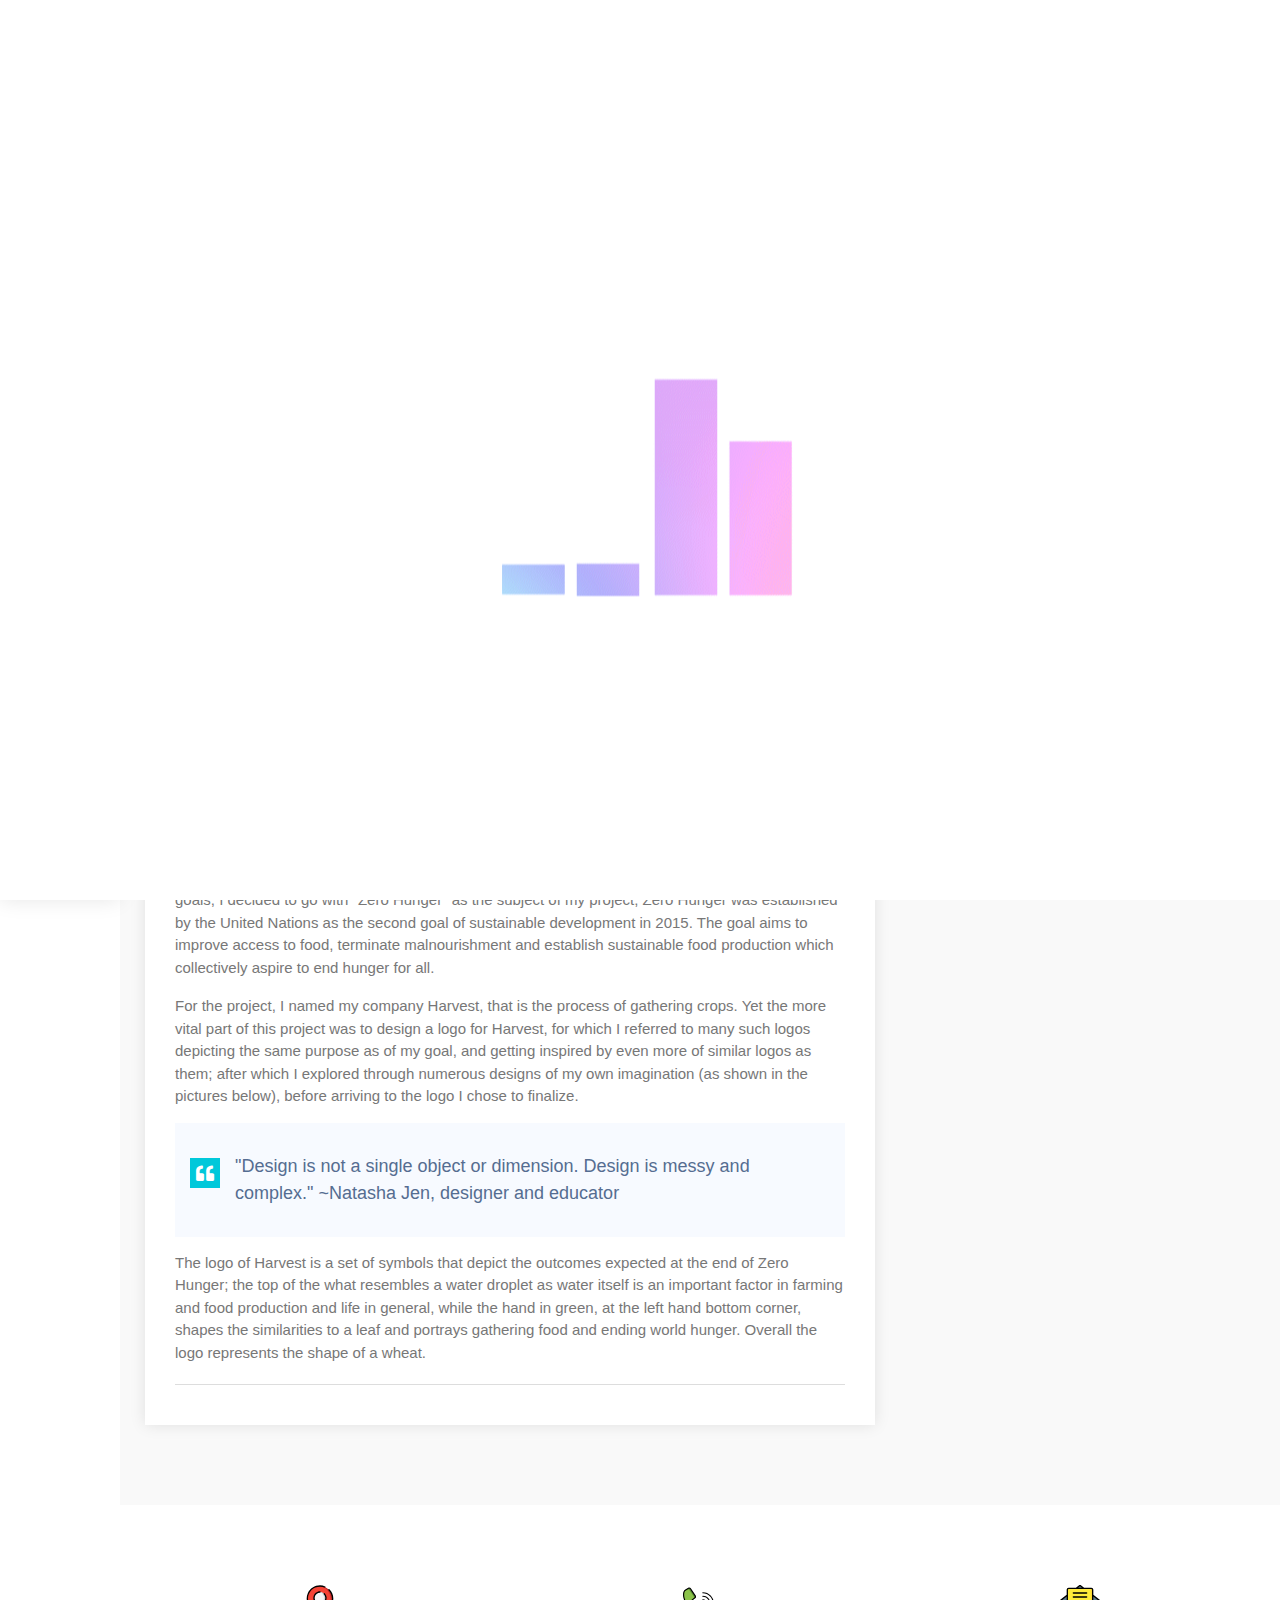
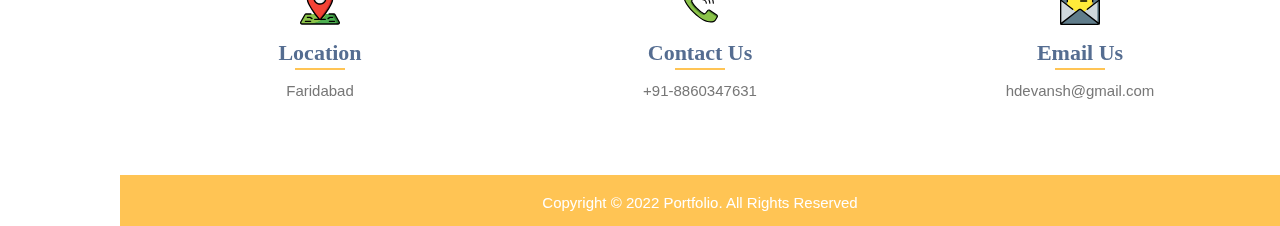
==== commit f37fc8dc: "basic changes in front page new blog added" ====
--- a/blog.html
+++ b/blog.html
@@ -137,7 +137,7 @@
 										</svg>
 									</span>
 								</a>
-								<span class="menu_tooltip">Testimonial</span>
+								<span class="menu_tooltip">Blogs</span>
 							</div>
 						</li>
 						<li>
--- a/assets/css/style.css
+++ b/assets/css/style.css
@@ -1133,6 +1133,8 @@
 }
 .selfintro_section .right_section p.about_deatils {
     margin-bottom: 20px;
+    font-size: 18px;
+    text-align: justify;
 }
 .signature_box {
     display: flex;
@@ -2234,7 +2236,8 @@
 .port_blog_setions .port_blog_contentbox p {
     margin: 10px 0;
     display: -webkit-box;
-    -webkit-line-clamp: 3;
+    -webkit-line-clamp: 6;
+    text-align: justify;
     -webkit-box-orient: vertical;
     overflow: hidden;
 }
@@ -3311,7 +3314,7 @@
     padding: 49px 20px 45px 20px;
 }
 }
-@media (max-width:380px) {
+@media (max-width:440px) {
 .right_section h2.about_tophead {
     font-size: 26px;
 }
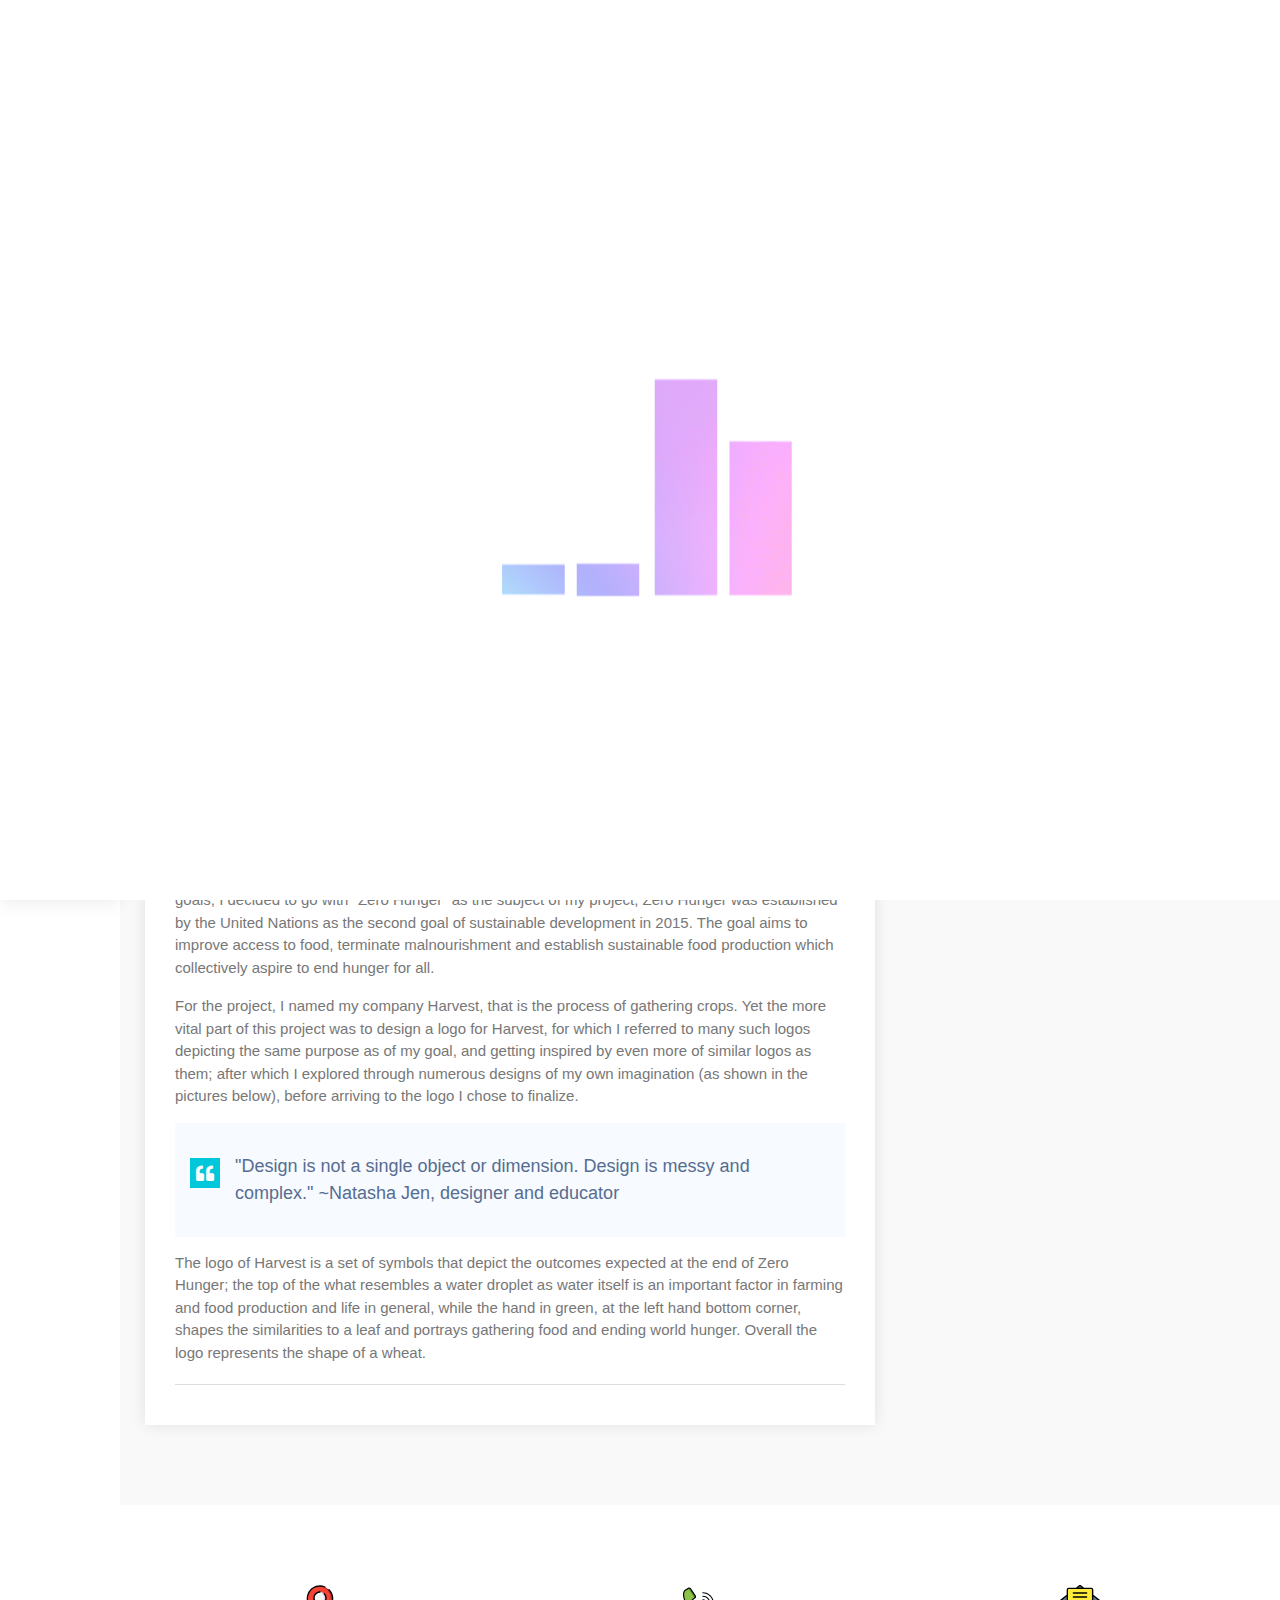
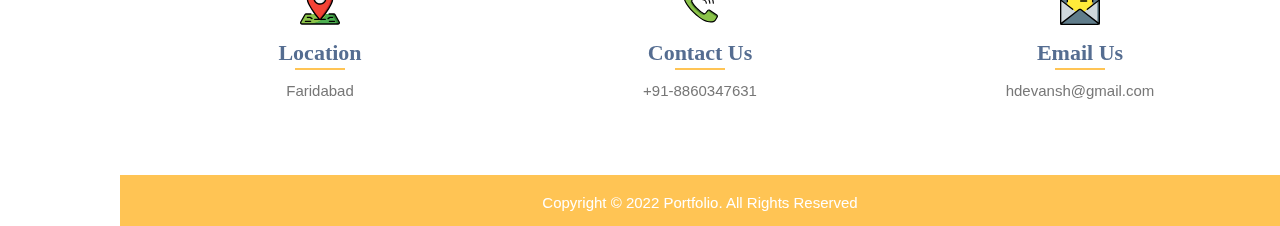
==== commit b80ceba9: "blog icon changed analytics added form custom page" ====
--- a/blog.html
+++ b/blog.html
@@ -2,7 +2,7 @@
 <!-- 
 Template Name: Portfolio Responsive HTML Template
 Version: 1.0.6
-Author: Kamleshyadav
+Author: Devansh Hasija
 Website: 
 Purchase:
 -->
@@ -15,7 +15,7 @@
 		<meta name="viewport" content="width=device-width, initial-scale=1, shrink-to-fit=no">
 		<meta name="description" content="Portfolio">
 		<meta name="keywords" content="Creative, minimal, Portfolio, cv, business, Resume, Information, personal portfolio, Professional">
-		<meta name="author" content="kamleshyadav">
+		<meta name="author" content="Devansh Hasija">
 		<meta name="MobileOptimized" content="320">
 		<!--Start Style -->
 		<link rel="stylesheet" href="assets/css/bootstrap.min.css">
@@ -25,7 +25,7 @@
 		<link rel="stylesheet" href="assets/css/style.css">
 		<link rel="stylesheet" href="assets/css/scrollbar.css">
 		<!-- Favicon Link -->
-		<link rel="shortcut icon" type="image/png" href="assets/images/favicon.png">
+		<link rel="shortcut icon" type="image/png" href="assets/images/1.jpg">
 		
 		<title>Portfolio Responsive HTML Template</title>
 	</head>
@@ -52,37 +52,10 @@
 							<div class="tooltip_box">
 								<a href="index.html#about_sec" class="siderbar_menuicon">
 									<span class="first_micon">
-										<svg class="nav_about_svg" xmlns="http://www.w3.org/2000/svg" xmlns:xlink="http://www.w3.org/1999/xlink" width="26px" height="26px">
-											<defs>
-											<filter id="Filter_0">
-												<feFlood flood-color="rgb(255, 74, 74)" flood-opacity="1" result="floodOut" />
-												<feComposite operator="atop" in="floodOut" in2="SourceGraphic" result="compOut" />
-												<feBlend mode="normal" in="compOut" in2="SourceGraphic" />
-											</filter>
-
-											</defs>
-											<g filter="url(#Filter_0)">
-											<path fill-rule="evenodd"  fill="rgb(14, 15, 33)"
-											 d="M21.937,13.863 L4.063,13.863 L4.063,7.776 L21.937,7.776 L21.937,13.863 ZM6.094,11.832 L19.906,11.832 L19.906,9.807 L6.094,9.807 L6.094,11.832 ZM21.937,3.866 L4.063,3.866 L4.063,5.897 L21.937,5.897 L21.937,3.866 ZM21.937,17.767 L12.188,17.767 L12.188,19.799 L21.937,19.799 L21.937,17.767 ZM10.156,21.830 L4.063,21.830 L4.063,15.742 L10.156,15.742 L10.156,21.830 ZM6.094,19.799 L8.125,19.799 L8.125,17.773 L6.094,17.773 L6.094,19.799 ZM22.953,26.000 L3.047,26.000 C1.367,26.000 0.000,24.633 0.000,22.953 L0.000,3.047 C0.000,1.367 1.367,0.000 3.047,0.000 L22.953,0.000 C24.633,0.000 26.000,1.367 26.000,3.047 L26.000,22.953 C26.000,24.633 24.633,26.000 22.953,26.000 L22.953,26.000 ZM3.047,2.031 C2.487,2.031 2.031,2.487 2.031,3.047 L2.031,22.953 C2.031,23.513 2.487,23.969 3.047,23.969 L22.953,23.969 C23.513,23.969 23.969,23.513 23.969,22.953 L23.969,3.047 C23.969,2.487 23.513,2.031 22.953,2.031 L3.047,2.031 Z"/>
-											</g>
-										</svg>
-									</span>
+											<img src="assets/images/shape3.svg" height="25" width="26" alt="">	
+									</span>									
 									<span class="second_micon">
-										
-										<svg class="nav_about_svg" xmlns="http://www.w3.org/2000/svg" xmlns:xlink="http://www.w3.org/1999/xlink" width="26px" height="26px">
-											<defs>
-											<filter>
-												<feFlood flood-color="rgb(255, 74, 74)" flood-opacity="1" result="floodOut" />
-												<feComposite operator="atop" in="floodOut" in2="SourceGraphic" result="compOut" />
-												<feBlend mode="normal" in="compOut" in2="SourceGraphic" />
-											</filter>
-
-											</defs>
-											<g filter="url(#Filter_0)">
-											<path fill-rule="evenodd"  fill="rgb(14, 15, 33)"
-											 d="M21.937,13.863 L4.063,13.863 L4.063,7.776 L21.937,7.776 L21.937,13.863 ZM6.094,11.832 L19.906,11.832 L19.906,9.807 L6.094,9.807 L6.094,11.832 ZM21.937,3.866 L4.063,3.866 L4.063,5.897 L21.937,5.897 L21.937,3.866 ZM21.937,17.767 L12.188,17.767 L12.188,19.799 L21.937,19.799 L21.937,17.767 ZM10.156,21.830 L4.063,21.830 L4.063,15.742 L10.156,15.742 L10.156,21.830 ZM6.094,19.799 L8.125,19.799 L8.125,17.773 L6.094,17.773 L6.094,19.799 ZM22.953,26.000 L3.047,26.000 C1.367,26.000 0.000,24.633 0.000,22.953 L0.000,3.047 C0.000,1.367 1.367,0.000 3.047,0.000 L22.953,0.000 C24.633,0.000 26.000,1.367 26.000,3.047 L26.000,22.953 C26.000,24.633 24.633,26.000 22.953,26.000 L22.953,26.000 ZM3.047,2.031 C2.487,2.031 2.031,2.487 2.031,3.047 L2.031,22.953 C2.031,23.513 2.487,23.969 3.047,23.969 L22.953,23.969 C23.513,23.969 23.969,23.513 23.969,22.953 L23.969,3.047 C23.969,2.487 23.513,2.031 22.953,2.031 L3.047,2.031 Z"/>
-											</g>
-										</svg>										
+										<img src="assets/images/shape3.svg" height="25" width="26" alt="">						
 									</span>
 								</a>
 								<span class="menu_tooltip">About</span>
@@ -92,14 +65,10 @@
 							<div class="tooltip_box">
 								<a href="index.html#project_sec" class="siderbar_menuicon">
 									<span class="first_micon">
-										<svg class="nav__portfolio_svg" xmlns="http://www.w3.org/2000/svg" xmlns:xlink="http://www.w3.org/1999/xlink" width="26px" height="25px">
-										<image  x="0px" y="0px" width="26px" height="25px"  xlink:href="[data-uri]" />
-										</svg>										
+										<img src="assets/images/shape2.svg" height="25" width="26" alt="">									
 									</span>
 									<span class="second_micon">
-										<svg class="nav__portfolio_svg" xmlns="http://www.w3.org/2000/svg" xmlns:xlink="http://www.w3.org/1999/xlink" width="26px" height="25px">
-										<image  x="0px" y="0px" width="26px" height="25px"  xlink:href="[data-uri]" />
-										</svg>
+										<img src="assets/images/shape2.svg" height="25" width="26" alt="">
 									</span>
 								</a>
 								<span class="menu_tooltip">Portfolio</span>
@@ -331,35 +300,42 @@
 									<div class="widget_rp">
 										<ul>
 											<li>
-												<div class="rp_thumb"><a href="blog2.html"><img src="http://via.placeholder.com/90x90" alt="image" class="img-fluid"/></a></div>
+												<div class="rp_thumb"><a href="blog6.html"><img src="assets/images/swaro.jpeg"  height="90" width="90"  alt="image" class="img-fluid"/></a></div>
+												<div class="rp_data">
+												<a href="blog6.html" class="rp_heading">Spotlight: Swarovski rolls out a Toothpaste</a>
+												<div><a href="blog6.html" class="rp_date">january 21st, 2019</a></div>
+												</div>
+											</li>
+											<li>
+												<div class="rp_thumb"><a href="blog2.html"><img src="assets/images/eventpromo.jpeg" height="90" width="90" alt="image" class="img-fluid"/></a></div>
 												<div class="rp_data">
 												<a href="blog2.html" class="rp_heading">Event Promo Animation Video | After Effects</a>
 												<div><a href="blog2.html" class="rp_date">january 21st, 2019</a></div>
 												</div>
 											</li>
 											<li>
-												<div class="rp_thumb"><a href="blog1.html"><img src="http://via.placeholder.com/90x90" alt="image" class="img-fluid"/></a></div>
+												<div class="rp_thumb"><a href="blog1.html"><img src="assets/images/zine.jpeg"  height="90" width="90"  alt="image" class="img-fluid"/></a></div>
 												<div class="rp_data">
 												<a href="blog1.html" class="rp_heading">From A to Zine: When Artemis met Parzival</a>
 												<div><a href="blog1.html" class="rp_date">january 21st, 2019</a></div>
 												</div>
 											</li>
 											<li>
-												<div class="rp_thumb"><a href="blog3.html"><img src="http://via.placeholder.com/90x90" alt="image" class="img-fluid"/></a></div>
+												<div class="rp_thumb"><a href="blog3.html"><img src="assets/images/suncon.jpeg"  height="90" width="90"  alt="image" class="img-fluid"/></a></div>
 												<div class="rp_data">
 												<a href="blog3.html" class="rp_heading">Sun Conure: Guide to a perfect animal</a>
 												<div><a href="blog3.html" class="rp_date">January 21st, 2019</a></div>
 												</div>
 											</li>
 											<li>
-												<div class="rp_thumb"><a href="blog4.html"><img src="http://via.placeholder.com/90x90" alt="image" class="img-fluid"/></a></div>
+												<div class="rp_thumb"><a href="blog4.html"><img src="assets/images/adR.jpeg"  height="90" width="90"  alt="image" class="img-fluid"/></a></div>
 												<div class="rp_data">
 												<a href="blog4.html" class="rp_heading">Advertisement Review</a>
 												<div><a href="blog4.html" class="rp_date">January 21st, 2019</a></div>
 												</div>
 											</li>
 											<li>
-												<div class="rp_thumb"><a href="blog5.html"><img src="http://via.placeholder.com/90x90" alt="image" class="img-fluid"/></a></div>
+												<div class="rp_thumb"><a href="blog5.html"><img src="assets/images/cov19.jpeg"  height="90" width="90"  alt="image" class="img-fluid"/></a></div>
 												<div class="rp_data">
 												<a href="blog5.html" class="rp_heading">How to Help Delivery Drivers in Covid-19</a>
 												<div><a href="blog5.html" class="rp_date">January 21st, 2019</a></div>
--- a/assets/css/style.css
+++ b/assets/css/style.css
@@ -3288,7 +3288,7 @@
     height: 225px;
 }
 .bannner_leftpart .banner_name {
-    font-size: 35px;
+    font-size: 41px;
 	margin-bottom: 10px;
 	margin-left: 0;
 }
@@ -3354,10 +3354,10 @@
 }
 
 .banner_typingtext {
-    font-size: 14px;
+    font-size: 18px;
 }
 p.banner_pera {
-    font-size: 14px;
+    font-size: 18px;
 }
 .banner_btn .portfolio_btn.btn_yellow {
     margin-right: 5px;
